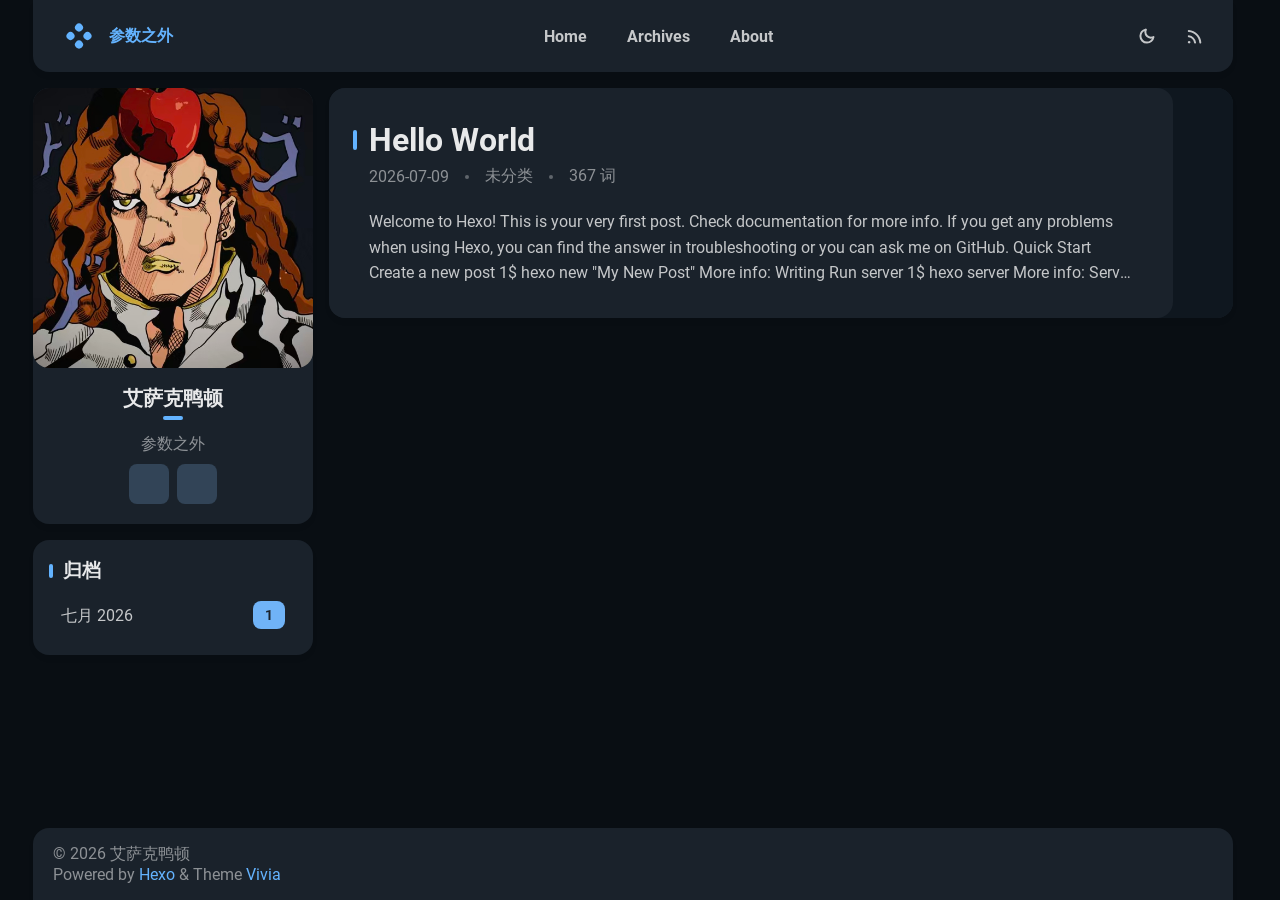
==== index.html @ 50262edd "Site updated: 2026-07-09 12:23:21" ====
<!DOCTYPE html>


<html theme="dark" showBanner="true" hasBanner="false" > 
<link href="https://cdn.staticfile.org/font-awesome/6.4.2/css/fontawesome.min.css" rel="stylesheet">
<link href="https://cdn.staticfile.org/font-awesome/6.4.2/css/brands.min.css" rel="stylesheet">
<link href="https://cdn.staticfile.org/font-awesome/6.4.2/css/solid.min.css" rel="stylesheet">
<script src="/js/color.global.min.js" ></script>
<script src="/js/load-settings.js" ></script>

<head>
  <meta charset="utf-8">
  
  
  

  
  <title>参数之外</title>
  <meta name="viewport" content="width=device-width, initial-scale=1, shrink-to-fit=no">

  <link rel="preload" href="/css/fonts/Roboto-Regular.ttf" as="font" type="font/ttf" crossorigin="anonymous">
  <link rel="preload" href="/css/fonts/Roboto-Bold.ttf" as="font" type="font/ttf" crossorigin="anonymous">

  <meta property="og:type" content="website">
<meta property="og:title" content="参数之外">
<meta property="og:url" content="https://bydparams.cn/index.html">
<meta property="og:site_name" content="参数之外">
<meta property="og:locale" content="zh_CN">
<meta property="article:author" content="艾萨克鸭顿">
<meta name="twitter:card" content="summary">
  
    <link rel="alternate" href="/atom.xml" title="参数之外" type="application/atom+xml">
  
  
    <link rel="shortcut icon" href="/favicon.png">
  
  
  
<link rel="stylesheet" href="/css/style.css">

<meta name="generator" content="Hexo 8.1.2"></head>

<body>
  
   
  <div id="main-grid" class="  ">
    <div id="nav" class=" is_home "  >
      <navbar id="navbar">
  <nav id="title-nav">
    <a href="/">
      <div id="vivia-logo">
        <div class="dot"></div>
        <div class="dot"></div>
        <div class="dot"></div>
        <div class="dot"></div>
      </div>
      <div>参数之外 </div>
    </a>
  </nav>
  <nav id="main-nav">
    
      <a class="main-nav-link" href="/">Home</a>
    
      <a class="main-nav-link" href="/archives">Archives</a>
    
      <a class="main-nav-link" href="/about">About</a>
    
  </nav>
  <nav id="sub-nav">
    <a id="theme-btn" class="nav-icon">
      <span class="light-mode-icon"><svg xmlns="http://www.w3.org/2000/svg" height="20" viewBox="0 -960 960 960" width="20"><path d="M438.5-829.913v-48q0-17.452 11.963-29.476 11.964-12.024 29.326-12.024 17.363 0 29.537 12.024t12.174 29.476v48q0 17.452-11.963 29.476-11.964 12.024-29.326 12.024-17.363 0-29.537-12.024T438.5-829.913Zm0 747.826v-48q0-17.452 11.963-29.476 11.964-12.024 29.326-12.024 17.363 0 29.537 12.024t12.174 29.476v48q0 17.452-11.963 29.476-11.964 12.024-29.326 12.024-17.363 0-29.537-12.024T438.5-82.087ZM877.913-438.5h-48q-17.452 0-29.476-11.963-12.024-11.964-12.024-29.326 0-17.363 12.024-29.537t29.476-12.174h48q17.452 0 29.476 11.963 12.024 11.964 12.024 29.326 0 17.363-12.024 29.537T877.913-438.5Zm-747.826 0h-48q-17.452 0-29.476-11.963-12.024-11.964-12.024-29.326 0-17.363 12.024-29.537T82.087-521.5h48q17.452 0 29.476 11.963 12.024 11.964 12.024 29.326 0 17.363-12.024 29.537T130.087-438.5Zm660.174-290.87-34.239 32q-12.913 12.674-29.565 12.174-16.653-.5-29.327-13.174-12.674-12.673-12.554-28.826.12-16.152 12.794-28.826l33-35q12.913-12.674 30.454-12.674t30.163 12.847q12.709 12.846 12.328 30.826-.38 17.98-13.054 30.653ZM262.63-203.978l-32 34q-12.913 12.674-30.454 12.674t-30.163-12.847q-12.709-12.846-12.328-30.826.38-17.98 13.054-30.653l33.239-31q12.913-12.674 29.565-12.174 16.653.5 29.327 13.174 12.674 12.673 12.554 28.826-.12 16.152-12.794 28.826Zm466.74 33.239-32-33.239q-12.674-12.913-12.174-29.565.5-16.653 13.174-29.327 12.673-12.674 28.826-13.054 16.152-.38 28.826 12.294l35 33q12.674 12.913 12.674 30.454t-12.847 30.163q-12.846 12.709-30.826 12.328-17.98-.38-30.653-13.054ZM203.978-697.37l-34-33q-12.674-12.913-13.174-29.945-.5-17.033 12.174-29.707t31.326-13.293q18.653-.62 31.326 13.054l32 34.239q11.674 12.913 11.174 29.565-.5 16.653-13.174 29.327-12.673 12.674-28.826 12.554-16.152-.12-28.826-12.794ZM480-240q-100 0-170-70t-70-170q0-100 70-170t170-70q100 0 170 70t70 170q0 100-70 170t-170 70Zm-.247-82q65.703 0 111.475-46.272Q637-414.544 637-480.247t-45.525-111.228Q545.95-637 480.247-637t-111.475 45.525Q323-545.95 323-480.247t45.525 111.975Q414.05-322 479.753-322ZM481-481Z"/></svg></span>
      <span class="dark-mode-icon"><svg xmlns="http://www.w3.org/2000/svg" height="20" viewBox="0 -960 960 960" width="20"><path d="M480.239-116.413q-152.63 0-258.228-105.478Q116.413-327.37 116.413-480q0-130.935 77.739-227.435t206.304-125.043q43.022-9.631 63.87 10.869t3.478 62.805q-8.891 22.043-14.315 44.463-5.424 22.42-5.424 46.689 0 91.694 64.326 155.879 64.325 64.186 156.218 64.186 24.369 0 46.978-4.946 22.609-4.945 44.413-14.076 42.826-17.369 62.967 1.142 20.142 18.511 10.511 61.054Q807.174-280 712.63-198.206q-94.543 81.793-232.391 81.793Zm0-95q79.783 0 143.337-40.217 63.554-40.218 95.793-108.283-15.608 4.044-31.097 5.326-15.49 1.283-31.859.805-123.706-4.066-210.777-90.539-87.071-86.473-91.614-212.092-.24-16.369.923-31.978 1.164-15.609 5.446-30.978-67.826 32.478-108.282 96.152Q211.652-559.543 211.652-480q0 111.929 78.329 190.258 78.329 78.329 190.258 78.329ZM466.13-465.891Z"/></svg></span>
    </a>
    
      <a id="nav-rss-link" class="nav-icon mobile-hide" href="/atom.xml" title="RSS 订阅">
        <svg xmlns="http://www.w3.org/2000/svg" height="20" viewBox="0 -960 960 960" width="20"><path d="M198-120q-25.846 0-44.23-18.384-18.384-18.385-18.384-44.23 0-25.846 18.384-44.23 18.384-18.385 44.23-18.385 25.846 0 44.23 18.385 18.384 18.384 18.384 44.23 0 25.845-18.384 44.23Q223.846-120 198-120Zm538.385 0q-18.846 0-32.923-13.769-14.076-13.769-15.922-33.23-8.692-100.616-51.077-188.654-42.385-88.039-109.885-155.539-67.5-67.501-155.539-109.885Q283-663.462 182.385-672.154q-19.461-1.846-33.23-16.23-13.769-14.385-13.769-33.846t14.076-32.922q14.077-13.461 32.923-12.23 120.076 8.692 226.038 58.768 105.961 50.077 185.73 129.846 79.769 79.769 129.846 185.731 50.077 105.961 58.769 226.038 1.231 18.846-12.538 32.922Q756.461-120 736.385-120Zm-252 0q-18.231 0-32.423-13.461t-18.653-33.538Q418.155-264.23 348.886-333.5q-69.27-69.27-166.501-84.423-20.077-4.462-33.538-18.961-13.461-14.5-13.461-33.346 0-19.076 13.884-33.23 13.884-14.153 33.115-10.922 136.769 15.384 234.384 112.999 97.615 97.615 112.999 234.384 3.231 19.23-10.538 33.115Q505.461-120 484.385-120Z"/></svg>
      </a>
    
    <div id="nav-menu-btn" class="nav-icon">
      <svg xmlns="http://www.w3.org/2000/svg" height="20" viewBox="0 -960 960 960" width="20"><path d="M177.37-252.282q-17.453 0-29.477-11.964-12.024-11.963-12.024-29.326t12.024-29.537q12.024-12.174 29.477-12.174h605.26q17.453 0 29.477 11.964 12.024 11.963 12.024 29.326t-12.024 29.537q-12.024 12.174-29.477 12.174H177.37Zm0-186.218q-17.453 0-29.477-11.963-12.024-11.964-12.024-29.326 0-17.363 12.024-29.537T177.37-521.5h605.26q17.453 0 29.477 11.963 12.024 11.964 12.024 29.326 0 17.363-12.024 29.537T782.63-438.5H177.37Zm0-186.217q-17.453 0-29.477-11.964-12.024-11.963-12.024-29.326t12.024-29.537q12.024-12.174 29.477-12.174h605.26q17.453 0 29.477 11.964 12.024 11.963 12.024 29.326t-12.024 29.537q-12.024 12.174-29.477 12.174H177.37Z"/></svg>
    </div>
  </nav>
</navbar>
<div id="nav-dropdown" class="hidden">
  <div id="dropdown-link-list">
    
      <a class="nav-dropdown-link" href="/">Home</a>
    
      <a class="nav-dropdown-link" href="/archives">Archives</a>
    
      <a class="nav-dropdown-link" href="/about">About</a>
    
    
      <a class="nav-dropdown-link" href="/atom.xml" title="RSS 订阅">RSS</a>
     
    </div>
</div>
<script>
  let dropdownBtn = document.getElementById("nav-menu-btn");
  let dropdownEle = document.getElementById("nav-dropdown");
  dropdownBtn.onclick = function() {
    dropdownEle.classList.toggle("hidden");
  }
</script>
    </div>
    <div id="sidebar-wrapper">
      <sidebar id="sidebar">
  
    <div class="widget-wrap">
  <div class="info-card">
    <div class="avatar">
      
        <image src=/favicon.png></image>
      
      <div class="img-dim"></div>
    </div>
    <div class="info">
      <div class="username">艾萨克鸭顿 </div>
      <div class="dot"></div>
      <div class="subtitle">参数之外 </div>
      <div class="link-list">
        
          <a class="link-btn" rel="me noopener" target="_blank" href="https://github.com/shenkunlovecoding" title="GitHub"><i class="fa-brands fa-github"></i></a>
        
          <a class="link-btn" rel="me noopener" target="_blank" href="https://space.bilibili.com/624444265" title="BiliBili"><i class="fa-brands fa-bilibili"></i></a>
         
      </div>  
    </div>
  </div>
</div>

  
  <div class="sticky">
    
      



    
      

    
      
  <div class="widget-wrap">
    <div class="widget">
      <h3 class="widget-title">归档</h3>
      
      
        <a class="archive-link" href="/archives/2026/07 ">
          七月 2026 
          <div class="archive-count">1 </div>
        </a>
      
    </div>
  </div>


    
  </div>
</sidebar>
    </div>
    <div id="content-body">
      
  



<article id="post-hello-world" class="h-entry article article-type-post" itemprop="blogPost" itemscope itemtype="https://schema.org/BlogPosting">
   
  <div class="article-inner">
    <div class="article-main">
      <header class="article-header">
        
<div class="main-title-bar">
  <div class="main-title-dot"></div>
  
    
      <h1 itemprop="name">
        <a class="p-name article-title" href="/2026/07/09/hello-world/">Hello World</a>
      </h1>
    
  
</div>

        <div class='meta-info-bar'>
          <div class="meta-info">
  <time class="dt-published" datetime="2026-07-09T03:23:43.039Z" itemprop="datePublished">2026-07-09</time>
</div>
          <div class="need-seperator meta-info">
            <div class="meta-cate-flex">
  
    未分类 
   
</div>
  
          </div>
          <div class="wordcount need-seperator meta-info">
            367 词 
          </div>
        </div>
        
      </header>
      <div class="e-content article-entry" itemprop="articleBody">
        
          <div class="truncate-text">
            
              Welcome to Hexo! This is your very first post. Check documentation for more info. If you get any problems when using Hexo, you can find the answer in troubleshooting or you can ask me on GitHub.
Quick Start
Create a new post
1$ hexo new &quot;My New Post&quot;
More info: Writing
Run server
1$ hexo server
More info: Server
Generate static files
1$ hexo generate
More info: Generating
Deploy to remote sites
1$ hexo deploy
More info: Deployment

            
          </div>
        
      </div>

         
    </div>

    

    
    <a class="right-panel  non-pic  "
      
      href="/2026/07/09/hello-world/" 
    >
       
      <i class="fa-solid fa-angle-right non-pic"></i>
       
    </a>
     
  </div>
  
</article>










    </div>
    <div id="footer-wrapper">
      <footer id="footer">
  
  <div id="footer-info" class="inner">
    
    &copy; 2026 艾萨克鸭顿<br>
    Powered by <a href="https://hexo.io/" target="_blank">Hexo</a> & Theme <a target="_blank" rel="noopener" href="https://github.com/saicaca/hexo-theme-vivia">Vivia</a>
  </div>
</footer>

    </div>
    <div class="back-to-top-wrapper">
    <button id="back-to-top-btn" class="back-to-top-btn hide" onclick="topFunction()">
        <i class="fa-solid fa-angle-up"></i>
    </button>
</div>

<script>
    function topFunction() {
        window.scroll({ top: 0, behavior: 'smooth' });
    }
    let btn = document.getElementById('back-to-top-btn');
    function scrollFunction() {
        if (document.body.scrollTop > 600 || document.documentElement.scrollTop > 600) {
            btn.classList.remove('hide')
        } else {
            btn.classList.add('hide')
        }
    }
    window.onscroll = function() {
        scrollFunction();
    }
</script>

  </div>
  <script src="/js/light-dark-switch.js"></script>
</body>
</html>
---- css/style.css ----
:root {
  --neut-L90: rgba(255,255,255,0.9);
  --neut-L75: rgba(255,255,255,0.75);
  --neut-L50: rgba(255,255,255,0.5);
  --neut-L30: rgba(255,255,255,0.3);
  --neut-L10: rgba(255,255,255,0.1);
  --banner-dim: rgba(0,0,0,0.2);
  --primary-hue: 250;
  --main-title: rgba(255,255,255,0.9);
  --btn-content: var(--neut-L75);
  --btn-content-hover: var(--btn-content);
  --card-btn-bg: var(--card-background);
  --card-btn-icon: var(--primary);
  --btn-text-neutral-text: var(--neut-L75);
  --btn-text-content: var(--primary);
  --btn-text-light-text: var(--primary);
  --title-hover: var(--primary);
  --light-dot: var(--primary);
  --article-meta: rgba(255,255,255,0.5);
  --article-text: rgba(255,255,255,0.75);
  --info-name: rgba(255,255,255,0.9);
  --info-sub: rgba(255,255,255,0.5);
  --article-block: var(--page-background);
  --link: var(--primary);
  --color-picker-border: var(--primary);
  --color-picker-thumb: var(--primary);
  --pagenav-curr-bg: var(--primary);
  --widget-title: var(--main-title);
  --archive-year: var(--neut-L75);
  --archive-date: var(--neut-L50);
  --archive-title: var(--neut-L75);
  --archive-tags: var(--neut-L30);
  --archive-dashline: var(--neut-L10);
  --primary-btn-bg: var(--primary);
  --img-overlay: rgba(0,0,0,0.1);
  --sidebar-width: 280px;
  --display-light-icon: 0;
  --display-dark-icon: 1;
}
@supports (color: oklch(0 0 0)) {
  :root {
    --primary: oklch(0.75 0.14 var(--primary-hue));
    --nav-dropdown-bg: oklch(0.2 0.02 var(--primary-hue));
    --page-background: oklch(0.16 0.014 var(--primary-hue));
    --card-background: oklch(0.25 0.02 var(--primary-hue));
    --btn-bg: oklch(0.38 0.04 var(--primary-hue));
    --btn-hover: oklch(0.45 0.045 var(--primary-hue));
    --btn-active: oklch(0.5 0.05 var(--primary-hue));
    --card-btn-hover: oklch(0.3 0.03 var(--primary-hue));
    --card-btn-active: oklch(0.35 0.035 var(--primary-hue));
    --btn-text-hover: oklch(0.2 0.02 var(--primary-hue));
    --btn-text-active: oklch(0.17 0.017 var(--primary-hue));
    --timeline-dim-dot: oklch(0.5 0.05 var(--primary-hue));
    --title-active: oklch(0.65 0.12 var(--primary-hue));
    --tag-dot: oklch(0.25 0.02 var(--primary-hue));
    --highlight-selection: oklch(0.35 0.035 var(--primary-hue));
    --article-code-bg: oklch(0.4 0.04 var(--primary-hue));
    --link-hover-bg: oklch(0.4 0.08 var(--primary-hue));
    --link-active-bg: oklch(0.35 0.07 var(--primary-hue));
    --blockquote-bg: oklch(0.2 0.02 var(--primary-hue));
    --color-picker-range: oklch(0.4 0.04 var(--primary-hue));
    --badge-bg: oklch(0.75 0.12 var(--primary-hue));
    --text-on-light: oklch(0.25 0.02 var(--primary-hue));
    --pagenav-curr-text: oklch(0.25 0.02 var(--primary-hue));
    --input-field: oklch(0.2 0.02 var(--primary-hue));
    --primary-btn-text: oklch(0.25 0.02 var(--primary-hue));
    --enter-btn-bg: oklch(0.2 0.02 var(--primary-hue));
    --enter-btn-hover: oklch(0.3 0.03 var(--primary-hue));
    --enter-btn-active: oklch(0.35 0.035 var(--primary-hue));
    --selection-bg: oklch(0.4 0.08 var(--primary-hue));
    --code-block-selection-bg: oklch(0.4 0.08 var(--primary-hue));
  }
}
@supports not (color: oklch(0 0 0)) {
  :root {
    --primary: #63b3ff;
    --nav-dropdown-bg: #0f171f;
    --page-background: #090e13;
    --card-background: #1a222b;
    --btn-bg: #324457;
    --btn-hover: #42576e;
    --btn-active: #4d667f;
    --card-btn-hover: #222f3c;
    --card-btn-active: #2d3c4c;
    --btn-text-hover: #0f171f;
    --btn-text-active: #0a1017;
    --timeline-dim-dot: #4d667f;
    --title-active: #5194d5;
    --tag-dot: #1a222b;
    --highlight-selection: #2d3c4c;
    --article-code-bg: #374a5d;
    --link-hover-bg: #224a71;
    --link-active-bg: #1b3c5d;
    --blockquote-bg: #0f171f;
    --color-picker-range: #374a5d;
    --badge-bg: #70b3f7;
    --text-on-light: #1a222b;
    --pagenav-curr-text: #1a222b;
    --input-field: #0f171f;
    --primary-btn-text: #1a222b;
    --enter-btn-bg: #0f171f;
    --enter-btn-hover: #222f3c;
    --enter-btn-active: #2d3c4c;
    --selection-bg: #224a71;
    --code-block-selection-bg: #224a71;
  }
}
:root[theme='light'] {
  --card-background: #fff;
  --banner-dim: none;
  --neut-L90: rgba(0,0,0,0.9);
  --neut-L75: rgba(0,0,0,0.75);
  --neut-L50: rgba(0,0,0,0.5);
  --neut-L30: rgba(0,0,0,0.3);
  --neut-L10: rgba(0,0,0,0.1);
  --main-title: rgba(0,0,0,0.9);
  --article-meta: rgba(0,0,0,0.5);
  --article-text: rgba(0,0,0,0.75);
  --btn-text-neutral-text: rgba(0,0,0,0.75);
  --info-name: rgba(0,0,0,0.9);
  --info-sub: rgba(0,0,0,0.5);
  --tag-dot: var(--btn-content);
  --img-overlay: rgba(0,0,0,0);
  --pagenav-curr-text: rgba(255,255,255,0.9);
  --primary-btn-text: rgba(255,255,255,0.9);
  --display-light-icon: 1;
  --display-dark-icon: 0;
}
@supports (color: oklch(0 0 0)) {
  :root[theme='light'] {
    --primary: oklch(0.7 0.14 var(--primary-hue));
    --page-background: oklch(0.95 0.01 var(--primary-hue));
    --nav-dropdown-bg: oklch(0.98 0.005 var(--primary-hue));
    --btn-bg: oklch(0.95 0.025 var(--primary-hue));
    --btn-content: oklch(0.55 0.12 var(--primary-hue));
    --btn-hover: oklch(0.9 0.05 var(--primary-hue));
    --btn-active: oklch(0.85 0.08 var(--primary-hue));
    --btn-text-hover: oklch(0.95 0.025 var(--primary-hue));
    --btn-text-active: oklch(0.98 0.01 var(--primary-hue));
    --btn-text-content: oklch(0.7 0.14 var(--primary-hue));
    --card-btn-hover: oklch(0.98 0.005 var(--primary-hue));
    --card-btn-active: oklch(0.9 0.03 var(--primary-hue));
    --title-active: oklch(0.6 0.12 var(--primary-hue));
    --link-hover-bg: oklch(0.95 0.025 var(--primary-hue));
    --link-active-bg: oklch(0.9 0.05 var(--primary-hue));
    --article-code-bg: oklch(0.95 0.02 var(--primary-hue));
    --blockquote-bg: oklch(0.98 0.005 var(--primary-hue));
    --badge-bg: oklch(0.95 0.02 var(--primary-hue));
    --text-on-light: oklch(0.55 0.12 var(--primary-hue));
    --color-picker-range: oklch(0.95 0.02 var(--primary-hue));
    --input-field: oklch(0.98 0.005 var(--primary-hue));
    --enter-btn-bg: oklch(0.98 0.005 var(--primary-hue));
    --enter-btn-hover: oklch(0.96 0.015 var(--primary-hue));
    --enter-btn-active: oklch(0.9 0.03 var(--primary-hue));
    --selection-bg: oklch(0.9 0.05 var(--primary-hue));
  }
}
@supports not (color: oklch(0 0 0)) {
  :root[theme='light'] {
    --primary: #53a3f2;
    --page-background: #eaeff5;
    --nav-dropdown-bg: #f6f9fc;
    --btn-bg: #e2f0ff;
    --btn-content: #3275b4;
    --btn-hover: #c6e1ff;
    --btn-active: #a6d2ff;
    --btn-text-hover: #e2f0ff;
    --btn-text-active: #f4f9ff;
    --btn-text-content: #53a3f2;
    --card-btn-hover: #f6f9fc;
    --card-btn-active: #d0e0f2;
    --title-active: #4284c5;
    --link-hover-bg: #e2f0ff;
    --link-active-bg: #c6e1ff;
    --article-code-bg: #e5f0fc;
    --blockquote-bg: #f6f9fc;
    --badge-bg: #e5f0fc;
    --text-on-light: #3275b4;
    --color-picker-range: #e5f0fc;
    --input-field: #f6f9fc;
    --enter-btn-bg: #f6f9fc;
    --enter-btn-hover: #ebf3fc;
    --enter-btn-active: #d0e0f2;
    --selection-bg: #c6e1ff;
  }
}
body {
  width: 100%;
}
body:before,
body:after {
  content: "";
  display: table;
}
body:after {
  clear: both;
}
html,
body,
div,
span,
applet,
object,
iframe,
h1,
h2,
h3,
h4,
h5,
h6,
p,
blockquote,
pre,
a,
abbr,
acronym,
address,
big,
cite,
code,
del,
dfn,
em,
img,
ins,
kbd,
q,
s,
samp,
small,
strike,
strong,
sub,
sup,
tt,
var,
dl,
dt,
dd,
ol,
ul,
li,
fieldset,
form,
label,
legend,
table,
caption,
tbody,
tfoot,
thead,
tr,
th,
td {
  margin: 0;
  padding: 0;
  border: 0;
  outline: 0;
  font-weight: inherit;
  font-style: inherit;
  font-family: inherit;
  font-size: 100%;
  vertical-align: baseline;
}
body {
  line-height: 1;
  color: #000;
  background: #fff;
}
ol,
ul {
  list-style: none;
}
table {
  border-collapse: separate;
  border-spacing: 0;
  vertical-align: middle;
}
caption,
th,
td {
  text-align: left;
  font-weight: normal;
  vertical-align: middle;
}
a img {
  border: none;
}
a {
  text-decoration: none;
}
@font-face {
  font-family: Roboto;
  font-style: normal;
  font-weight: 400;
  src: url("fonts/Roboto-Regular.ttf") format("truetype");
}
@font-face {
  font-family: Roboto;
  font-style: normal;
  font-weight: 700;
  src: url("fonts/Roboto-Bold.ttf") format("truetype");
}
body,
#container {
  overflow-x: hidden;
  height: 100%;
}
body {
  font: 16px "Roboto", -apple-system, BlinkMacSystemFont, "Segoe UI", "Oxygen", "Ubuntu", "Cantarell", "Fira Sans", "Droid Sans", "Helvetica Neue", sans-serif;
  -webkit-text-size-adjust: 100%;
  background: var(--page-background);
  background-size: 240px;
  background-blend-mode: overlay;
  -webkit-transition: background 0.15s ease-out, color 0.15s ease-out;
  -moz-transition: background 0.15s ease-out, color 0.15s ease-out;
  -ms-transition: background 0.15s ease-out, color 0.15s ease-out;
  transition: background 0.15s ease-out, color 0.15s ease-out;
}

#main-grid {
  grid-template-columns: min(30%, var(--sidebar-width)) auto;
  grid-template-rows: auto auto auto;
}
#main-grid.right-sidebar {
  grid-template-columns: auto min(30%, var(--sidebar-width));
}
#main-grid {
  display: grid;
  max-width: 1200px;
  min-height: 100vh;
  grid-template-rows: auto 1fr auto;
  margin: auto;
  position: relative;
  grid-gap: 16px;
}
#main-grid #nav {
  grid-column-start: 1;
  grid-column-end: 3;
  -webkit-transition: height 0.15s ease-out;
  -moz-transition: height 0.15s ease-out;
  -ms-transition: height 0.15s ease-out;
  transition: height 0.15s ease-out;
}
#main-grid #sidebar-wrapper {
  grid-row: 2;
  grid-column: 1;
}
#main-grid #content-body {
  grid-column: 2;
  grid-row: 2;
  overflow: auto;
}
#main-grid #footer-wrapper {
  grid-row: 3;
  grid-column-start: 1;
  grid-column-end: 3;
}
#main-grid.right-sidebar #sidebar-wrapper {
  grid-column: 2;
}
#main-grid.right-sidebar #content-body {
  grid-column: 1;
}
@media screen and (max-width: 767px) {
  #main-grid {
    grid-template-columns: auto auto;
  }
  #main-grid #sidebar-wrapper {
    grid-row: 3;
    grid-column-start: 1;
    grid-column-end: 3;
    margin-top: 48px;
  }
  #main-grid #content-body {
    grid-column-start: 1;
    grid-column-end: 3;
  }
  #main-grid #footer-wrapper {
    grid-row: 4;
  }
}
@media screen and (min-width: 768px) and (max-width: 1023px) {
  #main-grid {
    grid-template-columns: auto auto;
  }
  #main-grid #sidebar-wrapper {
    grid-row: 3;
    grid-column-start: 1;
    grid-column-end: 3;
    margin-top: 48px;
  }
  #main-grid #content-body {
    grid-column-start: 1;
    grid-column-end: 3;
  }
  #main-grid #footer-wrapper {
    grid-row: 4;
  }
}
#main {
  position: relative;
}
.clear {
  clear: both;
}
#container {
  position: relative;
}
#nav,
#sidebar-wrapper,
#content-body,
#footer-wrapper,
#back-to-top-btn {
  filter: drop-shadow(0px 4px 4px rgba(0,0,0,0.01));
}
.img-dim {
  width: 100%;
  height: 100%;
  background: var(--img-overlay);
  position: absolute;
  -webkit-transition: background 0.15s ease-out;
  -moz-transition: background 0.15s ease-out;
  -ms-transition: background 0.15s ease-out;
  transition: background 0.15s ease-out;
}
::selection {
  background-color: var(--selection-bg);
}
.article-date,
.article-category-link,
.archive-year {
  text-decoration: none;
  text-transform: uppercase;
  letter-spacing: 2px;
  color: #999;
  margin-bottom: 1em;
  margin-left: 5px;
  line-height: 1em;
  text-shadow: 0 1px #fff;
  font-weight: bold;
}
.archive-article-inner {
  background: #fff;
  -webkit-box-shadow: 1px 2px 3px #ddd;
  box-shadow: 1px 2px 3px #ddd;
  border: 1px solid #ddd;
  border-radius: 3px;
}
navbar,
.article-inner,
#article-nav .article-nav-btn,
.comment-card,
#page-nav #num-bar,
#page-nav .page-nav-btn,
.archive-main-card,
.back-to-top-btn,
.widget,
.info-card {
  background: var(--card-background);
  border-radius: 16px;
  -webkit-transition: background 0.15s ease-out;
  -moz-transition: background 0.15s ease-out;
  -ms-transition: background 0.15s ease-out;
  transition: background 0.15s ease-out;
}
.article-tag-list-link,
.widget-tag-list-link,
.info-card .link-list .link-btn {
  background: var(--btn-bg);
  border-radius: 8px;
  color: var(--btn-content);
  -webkit-transition: background 0.15s ease-out, color 0.15s ease-out;
  -moz-transition: background 0.15s ease-out, color 0.15s ease-out;
  -ms-transition: background 0.15s ease-out, color 0.15s ease-out;
  transition: background 0.15s ease-out, color 0.15s ease-out;
  cursor: pointer;
  border: none;
  display: -webkit-box;
  display: -moz-box;
  display: -webkit-flex;
  display: -ms-flexbox;
  display: box;
  display: flex;
  -webkit-box-pack: center;
  -moz-box-pack: center;
  -ms-flex-pack: center;
  -webkit-justify-content: center;
  justify-content: center;
  -webkit-box-align: center;
  -moz-box-align: center;
  -ms-flex-align: center;
  -webkit-align-items: center;
  align-items: center;
}
.article-tag-list-link:hover,
.widget-tag-list-link:hover,
.info-card .link-list .link-btn:hover {
  color: var(--btn-content-hover);
  background: var(--btn-hover);
}
.article-tag-list-link:active,
.widget-tag-list-link:active,
.info-card .link-list .link-btn:active {
  background: var(--btn-active);
}
#article-nav .article-nav-btn,
.back-to-top-btn {
  display: -webkit-box;
  display: -moz-box;
  display: -webkit-flex;
  display: -ms-flexbox;
  display: box;
  display: flex;
  -webkit-box-pack: center;
  -moz-box-pack: center;
  -ms-flex-pack: center;
  -webkit-justify-content: center;
  justify-content: center;
  -webkit-box-align: center;
  -moz-box-align: center;
  -ms-flex-align: center;
  -webkit-align-items: center;
  align-items: center;
}
#article-nav .article-nav-btn:hover,
.back-to-top-btn:hover {
  background: var(--card-btn-hover);
}
#article-nav .article-nav-btn:active,
.back-to-top-btn:active {
  background: var(--card-btn-active);
}
.article-tag-list-link,
.widget-tag-list-link {
  padding: 7px 12px 7px;
  font-size: 14px;
}
.article-title,
.comment-card .main-title,
.archive-main-card .archive-title {
  text-decoration: none;
  font-size: 32px;
  font-weight: bold;
  color: var(--main-title);
  line-height: 40px;
  -webkit-transition: color 0.15s ease-out;
  -moz-transition: color 0.15s ease-out;
  -ms-transition: color 0.15s ease-out;
  transition: color 0.15s ease-out;
  position: relative;
}
@media screen and (max-width: 767px) {
  .article-title,
  .comment-card .main-title,
  .archive-main-card .archive-title {
    font-size: 28px;
  }
}
.article-entry a,
#footer a {
  color: var(--link);
  border-radius: 6px;
  -webkit-transition: background 0.15s ease-out, color 0.15s ease-out, outline 0.15s ease-out;
  -moz-transition: background 0.15s ease-out, color 0.15s ease-out, outline 0.15s ease-out;
  -ms-transition: background 0.15s ease-out, color 0.15s ease-out, outline 0.15s ease-out;
  transition: background 0.15s ease-out, color 0.15s ease-out, outline 0.15s ease-out;
  padding: 3px;
  margin: -3px;
}
.article-entry a:hover,
#footer a:hover {
  background: var(--link-hover-bg);
}
.article-entry a:active,
#footer a:active {
  background: var(--link-active-bg);
}
.article-entry h1,
.widget h1 {
  font-size: 2em;
}
.article-entry h2,
.widget h2 {
  font-size: 1.5em;
}
.article-entry h3,
.widget h3 {
  font-size: 1.3em;
}
.article-entry h4,
.widget h4 {
  font-size: 1.2em;
}
.article-entry h5,
.widget h5 {
  font-size: 1em;
}
.article-entry h6,
.widget h6 {
  font-size: 1em;
  color: #999;
}
.article-entry hr,
.widget hr {
  border: 1px dashed #ddd;
}
.article-entry strong,
.widget strong {
  font-weight: bold;
}
.article-entry em,
.widget em,
.article-entry cite,
.widget cite {
  font-style: italic;
}
.article-entry sup,
.widget sup,
.article-entry sub,
.widget sub {
  font-size: 0.75em;
  line-height: 0;
  position: relative;
  vertical-align: baseline;
}
.article-entry sup,
.widget sup {
  top: -0.5em;
}
.article-entry sub,
.widget sub {
  bottom: -0.2em;
}
.article-entry small,
.widget small {
  font-size: 0.85em;
}
.article-entry acronym,
.widget acronym,
.article-entry abbr,
.widget abbr {
  border-bottom: 1px dotted;
}
.article-entry ul,
.widget ul,
.article-entry ol,
.widget ol,
.article-entry dl,
.widget dl {
  margin: 0 20px;
  line-height: 1.6em;
}
.article-entry ul ul,
.widget ul ul,
.article-entry ol ul,
.widget ol ul,
.article-entry ul ol,
.widget ul ol,
.article-entry ol ol,
.widget ol ol {
  margin-top: 0;
  margin-bottom: 0;
}
.article-entry ul,
.widget ul {
  list-style: disc;
}
.article-entry ol,
.widget ol {
  list-style: decimal;
}
.article-entry dt,
.widget dt {
  font-weight: bold;
}
:root {
  scrollbar-gutter: stable;
}
:root #nav {
  height: 72px;
}
@media screen and (max-width: 767px) {
  :root #nav {
    height: auto;
    min-height: 72px;
  }
}
@media screen and (min-width: 768px) and (max-width: 1023px) {
  :root #nav {
    height: auto;
    min-height: 72px;
  }
}
:root #banner {
  opacity: 0;
}
:root[showBanner="true"][hasBanner="true"] #nav {
  height: calc(40vh - 72px);
  filter: drop-shadow(0px 4px 4px rgba(0,0,0,0.04));
}
:root[showBanner="true"][hasBanner="true"] #nav.is_home {
  height: calc(60vh - 72px);
}
:root[showBanner="true"][hasBanner="true"] #banner {
  opacity: 1;
  top: 0;
}
@media screen and (min-width: 1024px) {
  :root[showBanner="true"][hasBanner="desktop"] #nav {
    height: calc(40vh - 72px);
    filter: drop-shadow(0px 4px 4px rgba(0,0,0,0.04));
  }
  :root[showBanner="true"][hasBanner="desktop"] #nav.is_home {
    height: calc(60vh - 72px);
  }
  :root[showBanner="true"][hasBanner="desktop"] #banner {
    opacity: 1;
    top: 0;
  }
}
#banner {
  height: 40vh;
  width: 100%;
  position: absolute;
  overflow: hidden;
  -webkit-transition: opacity 0.15s ease-out, top 0.15s ease-out;
  -moz-transition: opacity 0.15s ease-out, top 0.15s ease-out;
  -ms-transition: opacity 0.15s ease-out, top 0.15s ease-out;
  transition: opacity 0.15s ease-out, top 0.15s ease-out;
  top: -40px;
}
#banner.hide {
  opacity: 0;
}
#banner.is_home {
  height: 60vh;
}
#banner img {
  height: 100%;
  width: 100%;
  object-fit: cover;
  object-position: center;
}
#banner #banner-dim {
  height: 100%;
  width: 100%;
  position: absolute;
  top: 0;
  background: var(--banner-dim);
  -webkit-transition: background 0.15s ease-out;
  -moz-transition: background 0.15s ease-out;
  -ms-transition: background 0.15s ease-out;
  transition: background 0.15s ease-out;
}
navbar {
  height: 72px;
  display: -webkit-box;
  display: -moz-box;
  display: -webkit-flex;
  display: -ms-flexbox;
  display: box;
  display: flex;
  -webkit-box-pack: justify;
  -moz-box-pack: justify;
  -ms-flex-pack: justify;
  -webkit-justify-content: space-between;
  justify-content: space-between;
  -webkit-box-align: center;
  -moz-box-align: center;
  -ms-flex-align: center;
  -webkit-align-items: center;
  align-items: center;
  position: sticky;
  margin: 0 auto;
  border-radius: 0 0 16px 16px;
  top: 0;
}
#title-nav {
  margin-left: 16px;
}
#title-nav a {
  color: var(--btn-text-content);
  height: 52px;
  border-radius: 8px;
  -webkit-box-align: center;
  -moz-box-align: center;
  -ms-flex-align: center;
  -webkit-align-items: center;
  align-items: center;
  padding: 0 20px;
  display: -webkit-box;
  display: -moz-box;
  display: -webkit-flex;
  display: -ms-flexbox;
  display: box;
  display: flex;
  font-size: 16px;
  font-weight: bold;
  -webkit-transition: background 0.15s ease-out;
  -moz-transition: background 0.15s ease-out;
  -ms-transition: background 0.15s ease-out;
  transition: background 0.15s ease-out;
}
#title-nav a:hover {
  background: var(--btn-text-hover);
}
#title-nav a:active {
  background: var(--btn-text-active);
}
#title-nav a #vivia-logo {
  display: -webkit-box;
  display: -moz-box;
  display: -webkit-flex;
  display: -ms-flexbox;
  display: box;
  display: flex;
  -webkit-box-lines: multiple;
  -moz-box-lines: multiple;
  -webkit-flex-wrap: wrap;
  -ms-flex-wrap: wrap;
  flex-wrap: wrap;
  gap: 4px;
  width: 20px;
  height: 20px;
  -webkit-transform: rotate(45deg);
  -moz-transform: rotate(45deg);
  -ms-transform: rotate(45deg);
  transform: rotate(45deg);
  margin-right: 20px;
}
#title-nav a #vivia-logo .dot {
  height: 8px;
  width: 8px;
  border-radius: 50%;
  background: var(--btn-text-content);
}
#main-nav {
  float: left;
  display: -webkit-box;
  display: -moz-box;
  display: -webkit-flex;
  display: -ms-flexbox;
  display: box;
  display: flex;
  gap: 8px;
}
@media screen and (max-width: 767px) {
  #main-nav {
    display: none;
  }
}
@media screen and (min-width: 768px) and (max-width: 1023px) {
  #main-nav {
    display: none;
  }
}
.nav-icon,
.main-nav-link {
  float: left;
  color: var(--btn-text-neutral-text);
  fill: var(--btn-text-neutral-text);
  text-decoration: none;
  display: block;
  border-radius: 8px;
  -webkit-transition: background 0.15s ease-out, color 0.15s ease-out;
  -moz-transition: background 0.15s ease-out, color 0.15s ease-out;
  -ms-transition: background 0.15s ease-out, color 0.15s ease-out;
  transition: background 0.15s ease-out, color 0.15s ease-out;
}
.nav-icon:hover,
.main-nav-link:hover {
  background: var(--btn-text-hover);
  color: var(--btn-text-light-text);
  fill: var(--btn-text-light-text);
}
.nav-icon:active,
.main-nav-link:active {
  background: var(--btn-text-active);
}
.nav-icon {
  font-family: FontAwesome;
  text-align: center;
  font-size: 16px;
  width: 44px;
  height: 44px;
  display: -webkit-box;
  display: -moz-box;
  display: -webkit-flex;
  display: -ms-flexbox;
  display: box;
  display: flex;
  position: relative;
  cursor: pointer;
  -webkit-box-pack: center;
  -moz-box-pack: center;
  -ms-flex-pack: center;
  -webkit-justify-content: center;
  justify-content: center;
  -webkit-box-align: center;
  -moz-box-align: center;
  -ms-flex-align: center;
  -webkit-align-items: center;
  align-items: center;
}
@media screen and (max-width: 767px) {
  .nav-icon.mobile-hide {
    display: none;
  }
}
@media screen and (min-width: 768px) and (max-width: 1023px) {
  .nav-icon.mobile-hide {
    display: none;
  }
}
.nav-icon .rss {
  font-weight: 300;
}
.nav-icon .light-mode-icon {
  position: absolute;
  height: 20px;
  opacity: var(--display-light-icon);
  -webkit-transition: opacity 0.15s ease-out;
  -moz-transition: opacity 0.15s ease-out;
  -ms-transition: opacity 0.15s ease-out;
  transition: opacity 0.15s ease-out;
}
.nav-icon .dark-mode-icon {
  position: absolute;
  height: 20px;
  opacity: var(--display-dark-icon);
  -webkit-transition: opacity 0.15s ease-out;
  -moz-transition: opacity 0.15s ease-out;
  -ms-transition: opacity 0.15s ease-out;
  transition: opacity 0.15s ease-out;
}
@media screen and (min-width: 1024px) {
  #nav-menu-btn {
    display: none;
  }
}
#nav-dropdown {
  margin-top: -16px;
  background: var(--nav-dropdown-bg);
  -webkit-transition: background 0.15s ease-out, height 0.15s ease-out;
  -moz-transition: background 0.15s ease-out, height 0.15s ease-out;
  -ms-transition: background 0.15s ease-out, height 0.15s ease-out;
  transition: background 0.15s ease-out, height 0.15s ease-out;
  border-radius: 0 0 16px 16px;
  overflow: hidden;
  height: fit-content;
}
@media screen and (min-width: 1024px) {
  #nav-dropdown {
    display: none;
  }
}
#nav-dropdown.hidden {
  height: 0;
}
#nav-dropdown #dropdown-link-list {
  padding-top: 24px;
  padding-bottom: 8px;
}
#nav-dropdown #dropdown-link-list .nav-dropdown-link {
  display: -webkit-box;
  display: -moz-box;
  display: -webkit-flex;
  display: -ms-flexbox;
  display: box;
  display: flex;
  -webkit-box-align: center;
  -moz-box-align: center;
  -ms-flex-align: center;
  -webkit-align-items: center;
  align-items: center;
  padding-left: 32px;
  height: 40px;
  width: 100%;
  display: -webkit-box;
  display: -moz-box;
  display: -webkit-flex;
  display: -ms-flexbox;
  display: box;
  display: flex;
  color: var(--neut-L75);
  font-weight: bold;
  -webkit-transition: color 0.15s ease-out;
  -moz-transition: color 0.15s ease-out;
  -ms-transition: color 0.15s ease-out;
  transition: color 0.15s ease-out;
}
#nav-dropdown #dropdown-link-list .nav-dropdown-link:hover,
#nav-dropdown #dropdown-link-list .nav-dropdown-link:active {
  color: var(--primary);
}
.main-nav-link {
  font-weight: bold;
  height: 44px;
  padding: 0px 16px;
  display: -webkit-box;
  display: -moz-box;
  display: -webkit-flex;
  display: -ms-flexbox;
  display: box;
  display: flex;
  -webkit-box-align: center;
  -moz-box-align: center;
  -ms-flex-align: center;
  -webkit-align-items: center;
  align-items: center;
}
#main-nav-toggle {
  display: none;
}
#main-nav-toggle:before {
  content: "\f0c9";
}
@media screen and (max-width: 767px) {
  #main-nav-toggle {
    display: block;
  }
}
#sub-nav {
  margin-right: 16px;
  display: -webkit-box;
  display: -moz-box;
  display: -webkit-flex;
  display: -ms-flexbox;
  display: box;
  display: flex;
  gap: 4px;
}
.article {
  margin-bottom: 16px;
}
.article-inner {
  overflow: hidden;
  margin-bottom: 16px;
  display: -webkit-box;
  display: -moz-box;
  display: -webkit-flex;
  display: -ms-flexbox;
  display: box;
  display: flex;
  -webkit-box-align: stretch;
  -moz-box-align: stretch;
  -ms-flex-align: stretch;
  -webkit-align-items: stretch;
  align-items: stretch;
}
.article-main {
  border-radius: 16px;
  z-index: 50;
  position: relative;
  background: var(--card-background);
  -webkit-transition: background 0.15s ease-out;
  -moz-transition: background 0.15s ease-out;
  -ms-transition: background 0.15s ease-out;
  transition: background 0.15s ease-out;
  width: 100%;
  margin-right: -16px;
  padding-bottom: 16px;
}
.article.has-toc .article-main {
  margin-right: 0;
}
.article-toc {
  width: 220px;
  -webkit-box-flex: 1;
  -moz-box-flex: 1;
  box-flex: 1;
  -webkit-flex: 0 0 220px;
  -ms-flex: 0 0 220px;
  flex: 0 0 220px;
  padding: 32px 24px 24px 8px;
  background: var(--card-background);
  border-left: 1px solid var(--neut-L10);
  -webkit-transition: background 0.15s ease-out, border-color 0.15s ease-out;
  -moz-transition: background 0.15s ease-out, border-color 0.15s ease-out;
  -ms-transition: background 0.15s ease-out, border-color 0.15s ease-out;
  transition: background 0.15s ease-out, border-color 0.15s ease-out;
}
@media screen and (min-width: 768px) and (max-width: 1023px) {
  .article-toc {
    display: none;
  }
}
@media screen and (max-width: 767px) {
  .article-toc {
    display: none;
  }
}
.article-toc-title {
  color: var(--article-meta);
  font-size: 14px;
  font-weight: bold;
  margin-bottom: 12px;
}
.article-toc-list {
  position: sticky;
  top: 24px;
  max-height: calc(100vh - 48px);
  overflow: auto;
  display: -webkit-box;
  display: -moz-box;
  display: -webkit-flex;
  display: -ms-flexbox;
  display: box;
  display: flex;
  -webkit-box-orient: vertical;
  -moz-box-orient: vertical;
  -webkit-flex-direction: column;
  -ms-flex-direction: column;
  flex-direction: column;
  gap: 2px;
}
.article-toc-link {
  color: var(--article-meta);
  border-radius: 6px;
  display: block;
  font-size: 14px;
  line-height: 1.35;
  padding: 6px 8px;
  -webkit-transition: color 0.15s ease-out, background 0.15s ease-out;
  -moz-transition: color 0.15s ease-out, background 0.15s ease-out;
  -ms-transition: color 0.15s ease-out, background 0.15s ease-out;
  transition: color 0.15s ease-out, background 0.15s ease-out;
  word-break: break-word;
}
.article-toc-link:hover {
  color: var(--link);
  background: var(--btn-bg);
}
.article-toc-link.is-active {
  color: var(--link);
  background: var(--btn-bg);
}
.article-toc-link.level-3 {
  padding-left: 20px;
}
.article-toc-link.level-4 {
  padding-left: 32px;
}
.article-meta:before,
.article-meta:after {
  content: "";
  display: table;
}
.article-meta:after {
  clear: both;
}
.article-date {
  float: left;
}
.meta-info-bar {
  color: var(--article-meta);
  font-size: 16px;
  font-weight: medium;
  text-decoration: none;
  display: -webkit-box;
  display: -moz-box;
  display: -webkit-flex;
  display: -ms-flexbox;
  display: box;
  display: flex;
  -webkit-box-align: center;
  -moz-box-align: center;
  -ms-flex-align: center;
  -webkit-align-items: center;
  align-items: center;
}
.meta-info-bar * {
  white-space: nowrap;
}
.meta-info-bar .meta-info {
  -webkit-transition: color 0.15s ease-out, outline 0.15s ease-out, background 0.15s ease-out;
  -moz-transition: color 0.15s ease-out, outline 0.15s ease-out, background 0.15s ease-out;
  -ms-transition: color 0.15s ease-out, outline 0.15s ease-out, background 0.15s ease-out;
  transition: color 0.15s ease-out, outline 0.15s ease-out, background 0.15s ease-out;
}
.meta-info-bar a {
  color: var(--article-meta);
  border-radius: 6px;
  margin: -4px;
  padding: 4px;
}
.meta-info-bar a:hover {
  outline-color: var(--btn-bg);
  background: var(--btn-bg);
  color: var(--link);
}
.meta-info-bar .meta-cate-flex {
  display: -webkit-box;
  display: -moz-box;
  display: -webkit-flex;
  display: -ms-flexbox;
  display: box;
  display: flex;
  gap: 6px;
}
.meta-info-bar .meta-cate-flex * {
  -webkit-transition: background 0.15s ease-out, color 0.15s ease-out;
  -moz-transition: background 0.15s ease-out, color 0.15s ease-out;
  -ms-transition: background 0.15s ease-out, color 0.15s ease-out;
  transition: background 0.15s ease-out, color 0.15s ease-out;
}
.meta-info-bar .need-seperator {
  display: -webkit-box;
  display: -moz-box;
  display: -webkit-flex;
  display: -ms-flexbox;
  display: box;
  display: flex;
  -webkit-box-align: center;
  -moz-box-align: center;
  -ms-flex-align: center;
  -webkit-align-items: center;
  align-items: center;
}
.meta-info-bar .need-seperator:before {
  content: "";
  position: relative;
  -webkit-transition: background 0.15s ease-out;
  -moz-transition: background 0.15s ease-out;
  -ms-transition: background 0.15s ease-out;
  transition: background 0.15s ease-out;
  background: var(--neut-L30);
  height: 4px;
  width: 4px;
  border-radius: 50%;
  margin: 0 16px;
}
@media screen and (max-width: 767px) {
  .meta-info-bar .need-seperator:before {
    margin: 0 12px;
  }
}
.article-category-link {
  margin: 0 12px 1em;
}
.article-header {
  padding: 32px 40px 0;
}
@media screen and (max-width: 767px) {
  .article-header {
    padding: 32px 28px 0;
  }
}
.article-header h1 {
  margin-bottom: 0;
}
.article-header .meta-info-bar {
  margin-bottom: 6px;
}
.right-panel {
  display: -webkit-box;
  display: -moz-box;
  display: -webkit-flex;
  display: -ms-flexbox;
  display: box;
  display: flex;
  -webkit-box-pack: end;
  -moz-box-pack: end;
  -ms-flex-pack: end;
  -webkit-justify-content: flex-end;
  justify-content: flex-end;
  -webkit-box-align: center;
  -moz-box-align: center;
  -ms-flex-align: center;
  -webkit-align-items: center;
  align-items: center;
  background-size: cover;
  background-position: center center;
  background-repeat: no-repeat;
  -webkit-transition: all 0.15s ease-out;
  -moz-transition: all 0.15s ease-out;
  -ms-transition: all 0.15s ease-out;
  transition: all 0.15s ease-out;
}
@media screen and (max-width: 767px) {
  .right-panel {
    display: none;
  }
}
.right-panel.non-pic {
  min-width: 76px;
  background: var(--enter-btn-bg);
}
.right-panel.non-pic i {
  color: var(--primary);
  font-size: 24px;
  margin-right: 24px;
}
.right-panel.non-pic:hover {
  background: var(--enter-btn-hover);
}
.right-panel.non-pic:active {
  background: var(--enter-btn-active);
}
.right-panel.with-pic {
  -webkit-transition: 0.3s all ease-out;
  -moz-transition: 0.3s all ease-out;
  -ms-transition: 0.3s all ease-out;
  transition: 0.3s all ease-out;
  min-width: 35%;
}
.right-panel.with-pic .overlay {
  height: 100%;
  width: 100%;
  background: var(--img-overlay);
  -webkit-transition: background 0.15s ease-out;
  -moz-transition: background 0.15s ease-out;
  -ms-transition: background 0.15s ease-out;
  transition: background 0.15s ease-out;
  display: -webkit-box;
  display: -moz-box;
  display: -webkit-flex;
  display: -ms-flexbox;
  display: box;
  display: flex;
  -webkit-box-align: center;
  -moz-box-align: center;
  -ms-flex-align: center;
  -webkit-align-items: center;
  align-items: center;
  -webkit-box-pack: center;
  -moz-box-pack: center;
  -ms-flex-pack: center;
  -webkit-justify-content: center;
  justify-content: center;
}
.right-panel.with-pic .overlay i {
  opacity: 0;
  -webkit-transition: opacity 0.15s ease-out;
  -moz-transition: opacity 0.15s ease-out;
  -ms-transition: opacity 0.15s ease-out;
  transition: opacity 0.15s ease-out;
  margin-right: 0;
  color: #fff;
  font-size: 40px;
}
.right-panel.with-pic .non-pic {
  display: none;
}
.right-panel.with-pic .overlay:hover {
  background: rgba(0,0,0,0.5);
}
.right-panel.with-pic .overlay:hover i {
  display: block;
  opacity: 1;
}
.right-panel.with-pic .overlay:active {
  background: rgba(0,0,0,0.6);
}
.truncate-text {
  overflow: hidden;
  text-overflow: ellipsis;
  display: -webkit-box;
  -webkit-line-clamp: 3;
  line-clamp: 3;
  -webkit-box-orient: vertical;
  margin: 16px 0;
  line-height: 1.6em;
  word-break: break-word;
}
a.article-title:hover {
  color: var(--title-hover);
}
a.article-title:active {
  color: var(--title-active);
}
.article-title h1 {
  width: 100%;
}
.article-title h1 a {
  width: 100%;
}
.article-entry {
  color: var(--article-text);
  padding: 0 40px;
  -webkit-transition: color 0.15s ease-out;
  -moz-transition: color 0.15s ease-out;
  -ms-transition: color 0.15s ease-out;
  transition: color 0.15s ease-out;
}
.article-entry:before,
.article-entry:after {
  content: "";
  display: table;
}
.article-entry:after {
  clear: both;
}
@media screen and (max-width: 767px) {
  .article-entry {
    padding: 0 28px;
  }
}
.article-entry p,
.article-entry table {
  line-height: 1.6em;
  margin: 1.2em 0;
}
.article-entry h1,
.article-entry h2,
.article-entry h3,
.article-entry h4,
.article-entry h5,
.article-entry h6 {
  font-weight: bold;
}
.article-entry h1,
.article-entry h2,
.article-entry h3,
.article-entry h4,
.article-entry h5,
.article-entry h6 {
  line-height: 1.1em;
  margin: 1.1em 0;
  scroll-margin-top: 24px;
}
.article-entry ul,
.article-entry ol,
.article-entry dl {
  margin-top: 1.6em;
  margin-bottom: 1.6em;
}
.article-entry img,
.article-entry video {
  max-width: 100%;
  border-radius: 8px;
  height: auto;
  display: block;
  margin: auto;
}
.article-entry iframe {
  border-radius: 8px;
  border: none;
}
.article-entry table {
  width: 100%;
  border-collapse: collapse;
  border-spacing: 0;
}
.article-entry th {
  font-weight: bold;
  border-bottom: 3px solid #ddd;
  padding-bottom: 0.5em;
}
.article-entry td {
  border-bottom: 1px solid #ddd;
  padding: 10px 0;
}
.article-entry blockquote {
  background: var(--blockquote-bg);
  padding: 0 24px;
  border-radius: 8px;
  display: -webkit-box;
  display: -moz-box;
  display: -webkit-flex;
  display: -ms-flexbox;
  display: box;
  display: flex;
  -webkit-box-orient: vertical;
  -moz-box-orient: vertical;
  -webkit-flex-direction: column;
  -ms-flex-direction: column;
  flex-direction: column;
  -webkit-box-lines: single;
  -moz-box-lines: single;
  -webkit-flex-wrap: nowrap;
  -ms-flex-wrap: nowrap;
  flex-wrap: nowrap;
  margin: 1.2em 0;
  -webkit-transition: background 0.15s ease-out;
  -moz-transition: background 0.15s ease-out;
  -ms-transition: background 0.15s ease-out;
  transition: background 0.15s ease-out;
}
.article-entry footer {
  font-size: 16px;
  margin: 1.6em 0;
  font-family: "Roboto", -apple-system, BlinkMacSystemFont, "Segoe UI", "Oxygen", "Ubuntu", "Cantarell", "Fira Sans", "Droid Sans", "Helvetica Neue", sans-serif;
  text-align: right;
}
.article-entry footer cite:before {
  content: "—";
  padding: 0 0.5em;
}
.article-entry .pullquote {
  text-align: left;
  width: 45%;
  margin: 0;
}
.article-entry .pullquote.left {
  margin-right: 1em;
  float: left;
}
.article-entry .pullquote.right {
  margin-left: 1em;
  float: right;
}
.article-entry .caption {
  color: #999;
  display: block;
  font-size: 0.9em;
  margin-top: 0.5em;
  position: relative;
  text-align: center;
}
.article-entry .video-container {
  position: relative;
  padding-top: 56.25%;
  height: 0;
  overflow: hidden;
  margin: 1.6em 0;
}
.article-entry .video-container iframe,
.article-entry .video-container object,
.article-entry .video-container embed {
  position: absolute;
  top: 0;
  left: 0;
  width: 100%;
  height: 100%;
  margin-top: 0;
}
.article-more-link {
  display: -webkit-box;
  display: -moz-box;
  display: -webkit-flex;
  display: -ms-flexbox;
  display: box;
  display: flex;
  -webkit-box-align: center;
  -moz-box-align: center;
  -ms-flex-align: center;
  -webkit-align-items: center;
  align-items: center;
  -webkit-box-pack: end;
  -moz-box-pack: end;
  -ms-flex-pack: end;
  -webkit-justify-content: flex-end;
  justify-content: flex-end;
  gap: 8px;
  float: right;
  line-height: 40px;
  color: var(--btn-text-content);
  text-decoration: none;
  font-size: 16px;
  font-weight: medium;
  padding-left: 24px;
  padding-right: 40px;
  border-radius: 8px 0 0 8px;
  -webkit-transition: background 0.15s ease-out, padding-right 0.15s ease-out;
  -moz-transition: background 0.15s ease-out, padding-right 0.15s ease-out;
  -ms-transition: background 0.15s ease-out, padding-right 0.15s ease-out;
  transition: background 0.15s ease-out, padding-right 0.15s ease-out;
}
.article-more-link:hover {
  padding-right: 36px;
  background: var(--btn-text-hover);
  text-decoration: none;
}
.article-footer {
  font-size: 0.85em;
  line-height: 1.6em;
  margin: 0 0 0 24px;
}
.article-footer:before,
.article-footer:after {
  content: "";
  display: table;
}
.article-footer:after {
  clear: both;
}
.widget-tag-list,
.article-tag-list {
  margin-top: 12px;
  display: -webkit-box;
  display: -moz-box;
  display: -webkit-flex;
  display: -ms-flexbox;
  display: box;
  display: flex;
  -webkit-box-lines: multiple;
  -moz-box-lines: multiple;
  -webkit-flex-wrap: wrap;
  -ms-flex-wrap: wrap;
  flex-wrap: wrap;
  row-gap: 10px;
  -webkit-column-gap: 8px;
  -moz-column-gap: 8px;
  column-gap: 8px;
}
.article-tag-list-link,
.widget-tag-list-link {
  color: var(--btn-content);
  font-size: 14px;
  font-weight: medium;
  display: -webkit-box;
  display: -moz-box;
  display: -webkit-flex;
  display: -ms-flexbox;
  display: box;
  display: flex;
  -webkit-box-align: center;
  -moz-box-align: center;
  -ms-flex-align: center;
  -webkit-align-items: center;
  align-items: center;
}
.article-tag-list-link:hover,
.widget-tag-list-link:hover {
  color: var(--btn-content-hover);
}
.article-tag-list-link:before {
  content: "";
  display: block;
  height: 4px;
  width: 4px;
  border-radius: 50%;
  background: var(--tag-dot);
  margin-right: 8px;
  -webkit-transition: background 0.15s ease-out;
  -moz-transition: background 0.15s ease-out;
  -ms-transition: background 0.15s ease-out;
  transition: background 0.15s ease-out;
}
@media screen and (max-width: 767px) {
  .article-tag-list-link:before {
    display: none;
  }
}
.article-comment-link {
  float: right;
}
.article-comment-link:before {
  content: "\f075";
  font-family: FontAwesome;
  padding-right: 8px;
}
.article-share-link {
  color: var(--btn-text-content);
  cursor: pointer;
  float: left;
  font-size: 16px;
  font-weight: medium;
  display: -webkit-box;
  display: -moz-box;
  display: -webkit-flex;
  display: -ms-flexbox;
  display: box;
  display: flex;
  -webkit-box-align: center;
  -moz-box-align: center;
  -ms-flex-align: center;
  -webkit-align-items: center;
  align-items: center;
  gap: 8px;
  padding: 0 16px;
  height: 40px;
  -webkit-transition: background 0.15s ease-out;
  -moz-transition: background 0.15s ease-out;
  -ms-transition: background 0.15s ease-out;
  transition: background 0.15s ease-out;
  border-radius: 8px;
}
.article-share-link:hover {
  background: var(--btn-text-hover);
  text-decoration: none;
}
#article-nav {
  position: relative;
  display: -webkit-box;
  display: -moz-box;
  display: -webkit-flex;
  display: -ms-flexbox;
  display: box;
  display: flex;
  gap: 16px;
}
#article-nav .article-nav-btn {
  width: 100%;
  height: 60px;
  display: -webkit-box;
  display: -moz-box;
  display: -webkit-flex;
  display: -ms-flexbox;
  display: box;
  display: flex;
  padding: 0 24px;
  gap: 20px;
  color: var(--neut-L75);
  font-weight: bold;
  font-size: 16px;
  overflow: hidden;
  -webkit-transition: background 0.15s ease-out, color 0.15s ease-out;
  -moz-transition: background 0.15s ease-out, color 0.15s ease-out;
  -ms-transition: background 0.15s ease-out, color 0.15s ease-out;
  transition: background 0.15s ease-out, color 0.15s ease-out;
}
#article-nav .article-nav-btn i {
  color: var(--primary);
  font-size: 20px;
}
#article-nav .article-nav-btn.left {
  -webkit-box-pack: start;
  -moz-box-pack: start;
  -ms-flex-pack: start;
  -webkit-justify-content: flex-start;
  justify-content: flex-start;
}
#article-nav .article-nav-btn.right {
  -webkit-box-pack: end;
  -moz-box-pack: end;
  -ms-flex-pack: end;
  -webkit-justify-content: flex-end;
  justify-content: flex-end;
}
#article-nav .article-nav-btn.disabled {
  opacity: 0;
}
#article-nav .article-nav-btn .title-text {
  white-space: nowrap;
  overflow: hidden;
  text-overflow: ellipsis;
}
.article-nav-link-wrap {
  text-decoration: none;
  -webkit-box-sizing: border-box;
  -moz-box-sizing: border-box;
  box-sizing: border-box;
  margin-top: 16px;
  text-align: center;
  display: block;
  padding: 12px;
  border-radius: 8px;
}
.article-nav-link-wrap:hover {
  color: var(--link);
  background: var(--card-background);
}
@media screen and (min-width: 1024px) {
  .article-nav-link-wrap {
    margin-top: 0;
  }
}
@media screen and (min-width: 1024px) {
  #article-nav-newer {
    float: left;
    text-align: left;
    padding-right: 20px;
  }
}
@media screen and (min-width: 1024px) {
  #article-nav-older {
    float: right;
    text-align: right;
    padding-left: 20px;
  }
}
.article-nav-caption {
  text-transform: uppercase;
  letter-spacing: 2px;
  color: #ddd;
  line-height: 1em;
  font-weight: bold;
}
#article-nav-newer .article-nav-caption {
  margin-right: -2px;
}
.article-nav-title {
  font-size: 0.85em;
  line-height: 1.6em;
  margin-top: 0.5em;
}
.article-gallery {
  position: relative;
  border-radius: 16px 16px 0 0;
  overflow: hidden;
  margin-bottom: -16px;
}
.article-gallery-photos {
  position: relative;
  overflow: hidden;
}
.article-gallery-img {
  display: none;
  max-width: 100%;
}
.article-gallery-img:first-child {
  display: block;
}
.article-gallery-img.loaded {
  position: absolute;
  display: block;
}
.article-gallery-img img {
  display: block;
  width: 100%;
  object-fit: cover;
  margin: 0 auto;
  max-height: 40vh;
}
.comment-card {
  padding: 32px 40px 0 40px;
}
.comment-card * {
  -webkit-transition: none;
  -moz-transition: none;
  -ms-transition: none;
  transition: none;
}
.comment-card .title-bar {
  margin-bottom: 24px;
}
.comment-card #vcomments {
  margin-top: 16px;
}
.comment-card .vimg {
  border-radius: 8px !important;
  border: none !important;
}
.comment-card .vat {
  color: var(--primary) !important;
}
.comment-card .vwrap {
  padding: 0 !important;
  border: none !important;
}
.comment-card .item3 {
  display: -webkit-box !important;
  display: -moz-box !important;
  display: -webkit-flex !important;
  display: -ms-flexbox !important;
  display: box !important;
  display: flex !important;
  gap: 12px !important;
  margin-bottom: 12px !important;
}
.comment-card .item3 input {
  background: var(--input-field) !important;
  border-radius: 8px !important;
  padding-left: 16px !important;
  border-bottom: none !important;
}
.comment-card .vedit {
  background: var(--input-field) !important;
  border-radius: 8px !important;
  padding: 16px !important;
  margin-bottom: 12px !important;
  -webkit-transition: background 0.15s ease-out;
  -moz-transition: background 0.15s ease-out;
  -ms-transition: background 0.15s ease-out;
  transition: background 0.15s ease-out;
}
.comment-card .vinput {
  font-size: 14px !important;
  color: var(--neut-L75) !important;
  -webkit-transition: background 0.15s ease-out;
  -moz-transition: background 0.15s ease-out;
  -ms-transition: background 0.15s ease-out;
  transition: background 0.15s ease-out;
}
.comment-card ::placeholder {
  color: var(--neut-L30);
}
.comment-card svg path {
  fill: var(--primary);
}
.comment-card .vsubmit {
  height: 32px;
  min-width: 80px;
  border: none !important;
  background: var(--primary-btn-bg) !important;
  color: var(--primary-btn-text) !important;
  border-radius: 8px !important;
  font-size: 14px !important;
  font-weight: bold !important;
}
.comment-card .vrow {
  padding: 0 !important;
}
.comment-card .vcount {
  color: var(--neut-L50) !important;
}
.comment-card .vhead .vnick {
  color: var(--neut-L90) !important;
}
.comment-card .vhead .vnick:hover {
  color: var(--primary) !important;
}
.comment-card .vcontent p {
  color: var(--neut-L75) !important;
}
.comment-card a:hover {
  color: var(--primary) !important;
}
.comment-card .vquote {
  border-left: none !important;
}
.comment-card .vpower {
  font-size: 14px !important;
  padding: 0 !important;
  padding-bottom: 24px !important;
  line-height: 14px !important;
}
.comment-card .vpower a {
  font-size: 14px !important;
  color: var(--link) !important;
}
.comment-card .vh {
  border-bottom: none !important;
}
.comment-card .vcard {
  padding-top: 8px !important;
}
.comment-card .vemojis {
  margin-top: 12px !important;
}
.comment-card .vempty {
  color: var(--neut-L30) !important;
}
.el-input-group__prepend,
.tk-comments-count,
.tk-nick.tk-nick-link,
.tk-time,
.tk-content,
.el-input__count,
.el-button.tk-preview.el-button--default.el-button--small,
.el-button.tk-cancel.el-button--default.el-button--small,
.el-input__inner,
.tk-input.el-textarea,
.tk-preview-container,
.tk-actions,
.tk-comments-no {
  color: var(--neut-L90) !important;
}
.tk-admin-comment-filter-type {
  text-align: center;
}
.tk-footer {
  padding-bottom: 2em;
}
.tk-content img {
  max-width: 100% !important;
}
.tk-content pre {
  white-space: pre-wrap;
  word-wrap: break-word;
}
.tk-footer a {
  color: var(--link) !important;
}
.tk-replies .tk-avatar {
  width: 2.5rem !important;
  height: 2.5rem !important;
}
.tk-replies .tk-avatar img {
  width: 2.5rem !important;
  height: 2.5rem !important;
}
.tk-comments-container .tk-submit {
  position: relative;
  left: -70px;
}
.archives-wrap {
  margin: 16px 0;
}
.archives:before,
.archives:after {
  content: "";
  display: table;
}
.archives:after {
  clear: both;
}
.archive-year-wrap {
  margin-bottom: 1em;
}
.archives {
  -webkit-column-gap: 10px;
  -moz-column-gap: 10px;
  column-gap: 10px;
}
@media screen and (min-width: 768px) and (max-width: 1023px) {
  .archives {
    -webkit-column-count: 2;
    -moz-column-count: 2;
    column-count: 2;
  }
}
@media screen and (min-width: 1024px) {
  .archives {
    -webkit-column-count: 3;
    -moz-column-count: 3;
    column-count: 3;
  }
}
.archive-article {
  -webkit-column-break-inside: avoid;
  page-break-inside: avoid;
  overflow: hidden;
  break-inside: avoid-column;
}
.archive-article-inner {
  padding: 10px;
  margin-bottom: 15px;
}
.archive-article-title {
  text-decoration: none;
  font-weight: bold;
  color: #555;
  -webkit-transition: color 0.2s;
  -moz-transition: color 0.2s;
  -ms-transition: color 0.2s;
  transition: color 0.2s;
}
.archive-article-title:hover {
  color: #258fb8;
}
.archive-article-footer {
  margin-top: 1em;
}
.archive-article-date {
  color: #999;
  text-decoration: none;
  font-size: 0.85em;
  line-height: 1em;
  margin-bottom: 0.5em;
  display: block;
}
#page-nav {
  margin: 16px auto;
  text-align: center;
  color: #999;
  overflow: visible;
  display: -webkit-box;
  display: -moz-box;
  display: -webkit-flex;
  display: -ms-flexbox;
  display: box;
  display: flex;
  -webkit-box-pack: center;
  -moz-box-pack: center;
  -ms-flex-pack: center;
  -webkit-justify-content: center;
  justify-content: center;
  gap: 12px;
}
#page-nav:before,
#page-nav:after {
  content: "";
  display: table;
}
#page-nav:after {
  clear: both;
}
#page-nav #num-bar {
  border-radius: 8px;
  background: var(--card-btn-bg);
  font-weight: bold;
  display: -webkit-box;
  display: -moz-box;
  display: -webkit-flex;
  display: -ms-flexbox;
  display: box;
  display: flex;
}
#page-nav #num-bar .current {
  background: var(--pagenav-curr-bg);
  color: var(--pagenav-curr-text);
}
#page-nav .page-nav-btn {
  width: 40px;
  height: 40px;
  background: var(--card-btn-bg);
  border-radius: 8px;
  font-family: FontAwesome;
  display: -webkit-box;
  display: -moz-box;
  display: -webkit-flex;
  display: -ms-flexbox;
  display: box;
  display: flex;
  -webkit-box-pack: center;
  -moz-box-pack: center;
  -ms-flex-pack: center;
  -webkit-justify-content: center;
  justify-content: center;
  -webkit-box-align: center;
  -moz-box-align: center;
  -ms-flex-align: center;
  -webkit-align-items: center;
  align-items: center;
  color: var(--card-btn-icon);
}
#page-nav .page-nav-btn.disabled {
  color: var(--neut-L10);
  pointer-events: none;
}
#page-nav a {
  color: var(--neut-L75);
  text-decoration: none;
  -webkit-transition: background 0.15s ease-out;
  -moz-transition: background 0.15s ease-out;
  -ms-transition: background 0.15s ease-out;
  transition: background 0.15s ease-out;
}
#page-nav a:not(.disabled):hover {
  background: var(--card-btn-hover);
}
#page-nav a:not(.disabled):active {
  background: var(--card-btn-active);
}
#page-nav .page-number,
#page-nav .space {
  width: 40px;
  height: 40px;
  display: -webkit-box;
  display: -moz-box;
  display: -webkit-flex;
  display: -ms-flexbox;
  display: box;
  display: flex;
  -webkit-box-align: center;
  -moz-box-align: center;
  -ms-flex-align: center;
  -webkit-align-items: center;
  align-items: center;
  -webkit-box-pack: center;
  -moz-box-pack: center;
  -ms-flex-pack: center;
  -webkit-justify-content: center;
  justify-content: center;
  border-radius: 8px;
  font-weight: medium;
  padding: 0;
}
@media screen and (max-width: 767px) {
  #page-nav .page-number,
  #page-nav .space {
    display: none;
  }
}
#page-nav .space {
  color: #ddd;
}
.archive-main-card {
  padding-top: 32px;
  padding-bottom: 32px;
}
.archive-main-card .archive-top {
  padding: 0 40px;
}
@media screen and (max-width: 767px) {
  .archive-main-card .archive-top {
    padding: 0 28px;
  }
}
.archive-main-card .archive-filters {
  display: -webkit-box;
  display: -moz-box;
  display: -webkit-flex;
  display: -ms-flexbox;
  display: box;
  display: flex;
  -webkit-box-orient: vertical;
  -moz-box-orient: vertical;
  -webkit-flex-direction: column;
  -ms-flex-direction: column;
  flex-direction: column;
  gap: 12px;
  margin: 18px 0 8px;
}
.archive-main-card .archive-filter-group {
  display: -webkit-box;
  display: -moz-box;
  display: -webkit-flex;
  display: -ms-flexbox;
  display: box;
  display: flex;
  -webkit-box-align: center;
  -moz-box-align: center;
  -ms-flex-align: center;
  -webkit-align-items: center;
  align-items: center;
  -webkit-box-lines: multiple;
  -moz-box-lines: multiple;
  -webkit-flex-wrap: wrap;
  -ms-flex-wrap: wrap;
  flex-wrap: wrap;
  gap: 8px;
}
.archive-main-card .archive-filter-label {
  color: var(--article-meta);
  font-size: 14px;
  font-weight: bold;
  margin-right: 4px;
}
.archive-main-card .archive-filter {
  border: 0;
  border-radius: 6px;
  background: var(--card-btn-bg);
  color: var(--neut-L75);
  cursor: pointer;
  font: inherit;
  font-size: 14px;
  line-height: 1;
  padding: 8px 10px;
  -webkit-transition: background 0.15s ease-out, color 0.15s ease-out;
  -moz-transition: background 0.15s ease-out, color 0.15s ease-out;
  -ms-transition: background 0.15s ease-out, color 0.15s ease-out;
  transition: background 0.15s ease-out, color 0.15s ease-out;
}
.archive-main-card .archive-filter:hover {
  background: var(--card-btn-hover);
  color: var(--link);
}
.archive-main-card .archive-filter.is-active {
  background: var(--btn-bg);
  color: var(--link);
}
.archive-main-card .archive-title {
  margin-left: 40px;
  margin-bottom: 16px;
}
.archive-main-card .year-line {
  display: -webkit-box;
  display: -moz-box;
  display: -webkit-flex;
  display: -ms-flexbox;
  display: box;
  display: flex;
  margin: 0 44px;
  height: 60px;
  -webkit-box-align: center;
  -moz-box-align: center;
  -ms-flex-align: center;
  -webkit-align-items: center;
  align-items: center;
  margin-top: 8px;
}
.archive-main-card .year-line .year-num {
  font-size: 24px;
  color: var(--archive-year);
  font-weight: bold;
  width: 10%;
  text-align: right;
  -webkit-transition: color 0.15s ease-out;
  -moz-transition: color 0.15s ease-out;
  -ms-transition: color 0.15s ease-out;
  transition: color 0.15s ease-out;
}
@media screen and (max-width: 767px) {
  .archive-main-card .year-line .year-num {
    width: 20%;
  }
}
.archive-main-card .year-line .dot-wrapper {
  width: 10%;
  display: -webkit-box;
  display: -moz-box;
  display: -webkit-flex;
  display: -ms-flexbox;
  display: box;
  display: flex;
  -webkit-box-align: center;
  -moz-box-align: center;
  -ms-flex-align: center;
  -webkit-align-items: center;
  align-items: center;
  -webkit-box-pack: center;
  -moz-box-pack: center;
  -ms-flex-pack: center;
  -webkit-justify-content: center;
  justify-content: center;
}
@media screen and (max-width: 767px) {
  .archive-main-card .year-line .dot-wrapper {
    width: 15%;
  }
}
.archive-main-card .year-line .dot-wrapper .dot {
  width: 12px;
  height: 12px;
  background: none;
  border-radius: 50%;
  outline: 3px solid var(--light-dot);
  outline-offset: -2px;
  z-index: 1;
}
.archive-main-card .year-line .article-count {
  width: 40%;
  color: var(--neut-L50);
  -webkit-transition: color 0.15s ease-out;
  -moz-transition: color 0.15s ease-out;
  -ms-transition: color 0.15s ease-out;
  transition: color 0.15s ease-out;
}
.archive-main-card .archive-article-link {
  display: -webkit-box;
  display: -moz-box;
  display: -webkit-flex;
  display: -ms-flexbox;
  display: box;
  display: flex;
  -webkit-box-pack: start;
  -moz-box-pack: start;
  -ms-flex-pack: start;
  -webkit-justify-content: flex-start;
  justify-content: flex-start;
  -webkit-box-align: center;
  -moz-box-align: center;
  -ms-flex-align: center;
  -webkit-align-items: center;
  align-items: center;
  height: 40px;
  -webkit-transition: background 0.15s ease-out;
  -moz-transition: background 0.15s ease-out;
  -ms-transition: background 0.15s ease-out;
  transition: background 0.15s ease-out;
  margin: 0 24px;
  padding: 0 20px;
  border-radius: 8px;
}
.archive-main-card .archive-article-link:hover {
  background: var(--btn-text-hover);
}
.archive-main-card .archive-article-link:hover .title-inner {
  color: var(--btn-text-light-text);
  padding-left: 4px;
}
.archive-main-card .archive-article-link:hover .dot {
  height: 20px;
  background: var(--light-dot);
  outline-color: var(--btn-text-hover);
}
.archive-main-card .archive-article-link:active {
  background: var(--btn-text-active);
}
.archive-main-card .archive-article-link:active .dot {
  outline-color: var(--btn-text-active);
}
.archive-main-card .archive-article-link .date {
  font-size: 14px;
  color: var(--archive-date);
  width: 10%;
  text-align: right;
  -webkit-transition: color 0.15s ease-out;
  -moz-transition: color 0.15s ease-out;
  -ms-transition: color 0.15s ease-out;
  transition: color 0.15s ease-out;
}
@media screen and (max-width: 767px) {
  .archive-main-card .archive-article-link .date {
    width: 20%;
  }
}
.archive-main-card .archive-article-link .line {
  width: 10%;
  height: 100%;
  position: relative;
  display: -webkit-box;
  display: -moz-box;
  display: -webkit-flex;
  display: -ms-flexbox;
  display: box;
  display: flex;
  -webkit-box-pack: center;
  -moz-box-pack: center;
  -ms-flex-pack: center;
  -webkit-justify-content: center;
  justify-content: center;
  -webkit-box-align: center;
  -moz-box-align: center;
  -ms-flex-align: center;
  -webkit-align-items: center;
  align-items: center;
}
@media screen and (max-width: 767px) {
  .archive-main-card .archive-article-link .line {
    width: 15%;
  }
}
.archive-main-card .archive-article-link .line:before {
  content: '';
  width: 10%;
  height: 100%;
  border-left: 2px dashed var(--archive-dashline);
  position: absolute;
  left: calc(50% - 1px);
  top: -50%;
  pointer-events: none;
  -webkit-transition: border-color 0.15s ease-out;
  -moz-transition: border-color 0.15s ease-out;
  -ms-transition: border-color 0.15s ease-out;
  transition: border-color 0.15s ease-out;
}
@media screen and (max-width: 767px) {
  .archive-main-card .archive-article-link .line:before {
    width: 15%;
  }
}
.archive-main-card .archive-article-link .dot {
  width: 4px;
  height: 4px;
  border-radius: 2px;
  background: var(--timeline-dim-dot);
  outline: 8px solid var(--card-background);
  -webkit-transition: background 0.15s ease-out, height 0.15s ease-out, outline-color 0.15s ease-out;
  -moz-transition: background 0.15s ease-out, height 0.15s ease-out, outline-color 0.15s ease-out;
  -ms-transition: background 0.15s ease-out, height 0.15s ease-out, outline-color 0.15s ease-out;
  transition: background 0.15s ease-out, height 0.15s ease-out, outline-color 0.15s ease-out;
  z-index: 10;
}
.archive-main-card .archive-article-link .title {
  width: 65%;
}
.archive-main-card .archive-article-link .title-inner {
  font-size: 16px;
  padding-right: 32px;
  font-weight: bold;
  color: var(--archive-title);
  white-space: nowrap;
  text-overflow: ellipsis;
  overflow: hidden;
  -webkit-transition: padding-left 0.15s ease-out, color 0.15s ease-out;
  -moz-transition: padding-left 0.15s ease-out, color 0.15s ease-out;
  -ms-transition: padding-left 0.15s ease-out, color 0.15s ease-out;
  transition: padding-left 0.15s ease-out, color 0.15s ease-out;
}
.archive-main-card .archive-article-link .tags {
  color: var(--archive-tags);
  font-size: 14px;
  width: 15%;
  text-align: left;
  white-space: nowrap;
  text-overflow: ellipsis;
  overflow: hidden;
  -webkit-transition: color 0.15s ease-out;
  -moz-transition: color 0.15s ease-out;
  -ms-transition: color 0.15s ease-out;
  transition: color 0.15s ease-out;
}
@media screen and (max-width: 767px) {
  .archive-main-card .archive-article-link .tags {
    width: 0;
    display: none;
  }
}
#footer {
  background: var(--card-background);
  font-size: 16px;
  font-weight: medium;
  display: -webkit-box;
  display: -moz-box;
  display: -webkit-flex;
  display: -ms-flexbox;
  display: box;
  display: flex;
  color: var(--neut-L50);
  margin: 0 auto;
  border-radius: 16px 16px 0 0;
  padding: 0 20px;
  -webkit-box-align: center;
  -moz-box-align: center;
  -ms-flex-align: center;
  -webkit-align-items: center;
  align-items: center;
  height: 72px;
  -webkit-transition: background 0.15s ease-out, color 0.15s ease-out;
  -moz-transition: background 0.15s ease-out, color 0.15s ease-out;
  -ms-transition: background 0.15s ease-out, color 0.15s ease-out;
  transition: background 0.15s ease-out, color 0.15s ease-out;
}
.article-entry pre,
.article-entry .highlight {
  background: var(--article-block);
  border-radius: 8px;
  padding: 15px 20px;
  margin: 16px auto;
  overflow: auto;
  color: var(--article-text);
  line-height: 25.6px;
}
.article-entry pre ::selection,
.article-entry .highlight ::selection {
  background-color: var(--code-block-selection-bg);
}
.article-entry .highlight .gutter pre,
.article-entry .gist .gist-file .gist-data .line-numbers {
  color: #666;
  font-size: 0.85em;
}
.article-entry pre,
.article-entry code {
  font-family: "JetBrains Mono", "Source Code Pro", Consolas, Monaco, Menlo, Consolas, monospace;
}
.article-entry code {
  background: var(--article-code-bg);
  border-radius: 4px;
  padding: 0 0.3em;
  -webkit-transition: background 0.15s ease-out;
  -moz-transition: background 0.15s ease-out;
  -ms-transition: background 0.15s ease-out;
  transition: background 0.15s ease-out;
}
.article-entry pre code {
  background: none;
  text-shadow: none;
  padding: 0;
}
.article-entry .highlight pre {
  border-radius: 0;
  border: none;
  margin: 0;
  padding: 0;
}
.article-entry .highlight table {
  margin: 0;
  width: auto;
}
.article-entry .highlight td {
  border: none;
  padding: 0;
}
.article-entry .highlight figcaption {
  font-size: 0.85em;
  color: #999;
  line-height: 1em;
  margin-bottom: 1em;
}
.article-entry .highlight figcaption:before,
.article-entry .highlight figcaption:after {
  content: "";
  display: table;
}
.article-entry .highlight figcaption:after {
  clear: both;
}
.article-entry .highlight figcaption a {
  float: right;
}
.article-entry .highlight .gutter pre {
  text-align: right;
  padding-right: 20px;
}
.article-entry .highlight .line {
  height: 25.6px;
}
.article-entry .highlight .line.marked {
  background: var(--highlight-selection);
}
.article-entry .gist {
  border-radius: 8px;
  background: var(--dark-L20);
}
.article-entry .gist .gist-file {
  border: none;
  font-family: "JetBrains Mono", "Source Code Pro", Consolas, Monaco, Menlo, Consolas, monospace;
  margin: 0;
  padding: 12px;
}
.article-entry .gist .gist-file .gist-data {
  background: none;
  border: none;
}
.article-entry .gist .gist-file .gist-data .line-numbers {
  background: none;
  border: none;
  padding: 0 20px 0 0;
}
.article-entry .gist .gist-file .gist-data .line-data {
  padding: 0 !important;
}
.article-entry .gist .gist-file .highlight {
  margin: 0;
  padding: 0;
  border: none;
}
.article-entry .gist .gist-file .gist-meta {
  color: #999;
  background: var(--dark-L20);
  font: 0.85em "Roboto", -apple-system, BlinkMacSystemFont, "Segoe UI", "Oxygen", "Ubuntu", "Cantarell", "Fira Sans", "Droid Sans", "Helvetica Neue", sans-serif;
  text-shadow: 0 0;
  padding: 0;
  margin-top: 8px;
}
.article-entry .gist .gist-file .gist-meta a {
  color: #258fb8;
  font-weight: normal;
}
.article-entry .gist .gist-file .gist-meta a:hover {
  text-decoration: underline;
}
pre .comment,
pre .title {
  color: #999;
}
pre .variable,
pre .attribute,
pre .tag,
pre .regexp,
pre .ruby .constant,
pre .xml .tag .title,
pre .xml .pi,
pre .xml .doctype,
pre .html .doctype,
pre .css .id,
pre .css .class,
pre .css .pseudo {
  color: #f2777a;
}
pre .number,
pre .preprocessor,
pre .built_in,
pre .literal,
pre .params,
pre .constant {
  color: #f99157;
}
pre .class,
pre .ruby .class .title,
pre .css .rules .attribute {
  color: #9c9;
}
pre .string,
pre .value,
pre .inheritance,
pre .header,
pre .ruby .symbol,
pre .xml .cdata {
  color: #9c9;
}
pre .css .hexcolor {
  color: #6cc;
}
pre .function,
pre .python .decorator,
pre .python .title,
pre .ruby .function .title,
pre .ruby .title .keyword,
pre .perl .sub,
pre .javascript .title,
pre .coffeescript .title {
  color: #69c;
}
pre .keyword,
pre .javascript .function {
  color: #c9c;
}
.back-to-top-wrapper {
  width: 60px;
  height: 60px;
  position: absolute;
  right: -84px;
  top: 0;
  pointer-events: none;
}
@media screen and (max-width: 767px) {
  .back-to-top-wrapper {
    display: none;
  }
}
@media screen and (min-width: 768px) and (max-width: 1023px) {
  .back-to-top-wrapper {
    display: none;
  }
}
.back-to-top-btn {
  width: 60px;
  height: 60px;
  font-family: FontAwesome;
  color: var(--card-btn-icon);
  border: none;
  position: fixed;
  bottom: 240px;
  opacity: 1;
  -webkit-transition: background 0.15s ease-out, opacity 0.15s ease-out, -webkit-transform 0.15s ease-out;
  -moz-transition: background 0.15s ease-out, opacity 0.15s ease-out, -moz-transform 0.15s ease-out;
  -ms-transition: background 0.15s ease-out, opacity 0.15s ease-out, -ms-transform 0.15s ease-out;
  transition: background 0.15s ease-out, opacity 0.15s ease-out, transform 0.15s ease-out;
  cursor: pointer;
  pointer-events: auto;
  -webkit-transform: translate(80px);
  -moz-transform: translate(80px);
  -ms-transform: translate(80px);
  transform: translate(80px);
}
.back-to-top-btn i {
  font-size: 24px;
}
.back-to-top-btn.hide {
  -webkit-transform: translate(80px) scale(0.9);
  -moz-transform: translate(80px) scale(0.9);
  -ms-transform: translate(80px) scale(0.9);
  transform: translate(80px) scale(0.9);
  opacity: 0;
  pointer-events: none;
}
.main-title-bar {
  display: -webkit-box;
  display: -moz-box;
  display: -webkit-flex;
  display: -ms-flexbox;
  display: box;
  display: flex;
  -webkit-box-align: center;
  -moz-box-align: center;
  -ms-flex-align: center;
  -webkit-align-items: center;
  align-items: center;
  margin-bottom: 6px;
  position: relative;
}
.main-title-bar .main-title-dot {
  width: 4px;
  height: 20px;
  position: absolute;
  left: -16px;
  top: 9.5px;
  background: var(--primary);
  border-radius: 2px;
}
.main-title-bar h1 {
  width: 100%;
}
.main-title-bar h1 a {
  width: 100%;
  display: block;
}
.color-picker {
  position: fixed;
  bottom: 12px;
  right: 12px;
  width: 240px;
  z-index: 10;
  border: var(--color-picker-border) solid 3px;
  -webkit-user-select: none;
  -moz-user-select: none;
  -ms-user-select: none;
  user-select: none;
}
@media screen and (max-width: 767px) {
  .color-picker {
    display: none;
  }
}
@media screen and (min-width: 768px) and (max-width: 1023px) {
  .color-picker {
    display: none;
  }
}
.color-picker p {
  font-size: 16px;
  font-weight: medium;
  color: var(--neut-L75);
  -webkit-transition: color 0.15s ease-out;
  -moz-transition: color 0.15s ease-out;
  -ms-transition: color 0.15s ease-out;
  transition: color 0.15s ease-out;
}
.color-picker input {
  margin-bottom: 12px;
}
.color-picker #preset-list {
  display: -webkit-box;
  display: -moz-box;
  display: -webkit-flex;
  display: -ms-flexbox;
  display: box;
  display: flex;
  gap: 6px;
  margin-bottom: 12px;
}
.color-picker #preset-list .preset-btn {
  width: 24px;
  height: 24px;
  border-radius: 4px;
  cursor: pointer;
}
.color-picker #banner-toggle-bar {
  display: -webkit-box;
  display: -moz-box;
  display: -webkit-flex;
  display: -ms-flexbox;
  display: box;
  display: flex;
}
@supports not (color: oklch(0 0 0)) {
  .color-picker .hue-text {
    display: none;
  }
}
.color-picker .oklch-tip {
  font-size: 14px;
}
@supports (color: oklch(0 0 0)) {
  .color-picker .oklch-tip {
    display: none;
  }
}
input[type="range"] {
  -webkit-appearance: none;
  height: 6px;
  -webkit-transition: background 0.15s ease-out;
  -moz-transition: background 0.15s ease-out;
  -ms-transition: background 0.15s ease-out;
  transition: background 0.15s ease-out;
  background: var(--color-picker-range);
  border-radius: 3px;
}
::-webkit-slider-thumb {
  -webkit-appearance: none;
  height: 20px;
  width: 6px;
  border-radius: 3px;
  background: var(--color-picker-thumb);
  -webkit-box-shadow: none;
  box-shadow: none;
  -webkit-transition: background 0.15s ease-out;
  -moz-transition: background 0.15s ease-out;
  -ms-transition: background 0.15s ease-out;
  transition: background 0.15s ease-out;
}
::-moz-range-thumb {
  -webkit-appearance: none;
  height: 20px;
  width: 6px;
  border-radius: 3px;
  background: var(--color-picker-thumb);
  -webkit-box-shadow: none;
  box-shadow: none;
  -webkit-transition: background 0.15s ease-out;
  -moz-transition: background 0.15s ease-out;
  -ms-transition: background 0.15s ease-out;
  transition: background 0.15s ease-out;
}
::-ms-thumb {
  -webkit-appearance: none;
  height: 20px;
  width: 6px;
  border-radius: 3px;
  background: var(--color-picker-thumb);
  -webkit-box-shadow: none;
  box-shadow: none;
  -webkit-transition: background 0.15s ease-out;
  -moz-transition: background 0.15s ease-out;
  -ms-transition: background 0.15s ease-out;
  transition: background 0.15s ease-out;
}
#sidebar {
  width: 100% !important;
  height: 100%;
}
#sidebar .sticky {
  position: sticky;
  top: 16px;
}
@media screen and (min-width: 768px) and (max-width: 1023px) {
  #sidebar {
    display: grid;
    grid-template-columns: repeat(2, 1fr);
    grid-gap: 16px;
  }
}
.widget-wrap {
  margin-bottom: 16px;
}
.widget-title {
  color: var(--widget-title);
  font-size: 20px;
  font-weight: bold;
  margin-bottom: 12px;
  -webkit-transition: color 0.15s ease-out;
  -moz-transition: color 0.15s ease-out;
  -ms-transition: color 0.15s ease-out;
  transition: color 0.15s ease-out;
  display: -webkit-box;
  display: -moz-box;
  display: -webkit-flex;
  display: -ms-flexbox;
  display: box;
  display: flex;
}
.widget-title:before {
  content: '';
  display: block;
  height: 14px;
  width: 4px;
  border-radius: 2px;
  background-color: var(--primary);
  margin-right: 10px;
  margin-top: 4px;
  margin-left: -4px;
}
.widget,
.info-card {
  color: #777;
  padding: 20px;
  overflow: hidden;
}
.widget a,
.info-card a {
  color: var(--link);
  text-decoration: none;
  font-size: 16px;
}
.widget ul ul,
.info-card ul ul,
.widget ol ul,
.info-card ol ul,
.widget dl ul,
.info-card dl ul,
.widget ul ol,
.info-card ul ol,
.widget ol ol,
.info-card ol ol,
.widget dl ol,
.info-card dl ol,
.widget ul dl,
.info-card ul dl,
.widget ol dl,
.info-card ol dl,
.widget dl dl,
.info-card dl dl {
  margin-left: 15px;
  list-style: disc;
}
.widget .article-tag-list a,
.info-card .article-tag-list a,
.widget .widget-tag-list a,
.info-card .widget-tag-list a {
  color: var(--btn-content);
}
.widget .article-tag-list a:hover,
.info-card .article-tag-list a:hover,
.widget .widget-tag-list a:hover,
.info-card .widget-tag-list a:hover {
  color: var(--btn-content-hover);
}
.info-card {
  padding: 0 0 20px;
  text-align: center;
}
.info-card .info {
  padding: 0 16px;
}
.info-card .avatar {
  width: 100%;
  border-radius: 16px;
  margin-bottom: 16px;
  -webkit-user-select: none;
  -moz-user-select: none;
  -ms-user-select: none;
  user-select: none;
  overflow: hidden;
  display: -webkit-box;
  display: -moz-box;
  display: -webkit-flex;
  display: -ms-flexbox;
  display: box;
  display: flex;
  position: relative;
}
.info-card .avatar img {
  width: 100%;
}
@media screen and (min-width: 768px) and (max-width: 1023px) {
  .info-card .avatar {
    width: 240px;
    margin: 24px auto 16px auto;
  }
}
@media screen and (max-width: 767px) {
  .info-card .avatar {
    width: 240px;
    margin: 24px auto 16px auto;
  }
}
.info-card .username {
  font-size: 20px;
  font-weight: bold;
  color: var(--info-name);
  line-height: 28px;
  margin-bottom: 4px;
  margin-top: 4px;
  -webkit-transition: color 0.15s ease-out;
  -moz-transition: color 0.15s ease-out;
  -ms-transition: color 0.15s ease-out;
  transition: color 0.15s ease-out;
}
.info-card .dot {
  width: 20px;
  height: 4px;
  background: var(--light-dot);
  border-radius: 2px;
  margin-left: auto;
  margin-right: auto;
  margin-bottom: 12px;
}
.info-card .subtitle {
  font-size: 16px;
  line-height: 24px;
  color: var(--info-sub);
  margin-bottom: 8px;
  -webkit-transition: color 0.15s ease-out;
  -moz-transition: color 0.15s ease-out;
  -ms-transition: color 0.15s ease-out;
  transition: color 0.15s ease-out;
}
.info-card .link-list {
  display: -webkit-box;
  display: -moz-box;
  display: -webkit-flex;
  display: -ms-flexbox;
  display: box;
  display: flex;
  -webkit-box-pack: center;
  -moz-box-pack: center;
  -ms-flex-pack: center;
  -webkit-justify-content: center;
  justify-content: center;
  gap: 8px;
  -webkit-box-lines: multiple;
  -moz-box-lines: multiple;
  -webkit-flex-wrap: wrap;
  -ms-flex-wrap: wrap;
  flex-wrap: wrap;
}
.info-card .link-list .link-btn {
  width: 40px;
  height: 40px;
  font-size: 24px;
}
.widget {
  line-height: 1.6em;
  word-wrap: break-word;
  font-size: 0.9em;
}
.widget ul,
.widget ol {
  list-style: none;
  margin: 0;
}
.widget ul ul,
.widget ol ul,
.widget ul ol,
.widget ol ol {
  margin: 0 20px;
}
.widget ul ul,
.widget ol ul {
  list-style: disc;
}
.widget ul ol,
.widget ol ol {
  list-style: decimal;
}
.category-link,
.archive-link,
.recent-link {
  height: 40px;
  display: -webkit-box;
  display: -moz-box;
  display: -webkit-flex;
  display: -ms-flexbox;
  display: box;
  display: flex;
  -webkit-box-align: center;
  -moz-box-align: center;
  -ms-flex-align: center;
  -webkit-align-items: center;
  align-items: center;
  -webkit-box-pack: justify;
  -moz-box-pack: justify;
  -ms-flex-pack: justify;
  -webkit-justify-content: space-between;
  justify-content: space-between;
  color: var(--btn-text-neutral-text) !important;
  font-weight: medium;
  border-radius: 8px;
  padding-left: 0;
  padding-right: 8px;
  padding-left: 8px;
  -webkit-transition: background 0.15s ease-out, color 0.15s ease-out, padding 0.15s ease-out;
  -moz-transition: background 0.15s ease-out, color 0.15s ease-out, padding 0.15s ease-out;
  -ms-transition: background 0.15s ease-out, color 0.15s ease-out, padding 0.15s ease-out;
  transition: background 0.15s ease-out, color 0.15s ease-out, padding 0.15s ease-out;
}
.category-link:hover,
.archive-link:hover,
.recent-link:hover {
  padding-left: 12px;
  background: var(--btn-text-hover);
  color: var(--btn-text-light-text) !important;
}
.category-link:active,
.archive-link:active,
.recent-link:active {
  background: var(--btn-text-active);
}
.category-link .category-count,
.archive-link .archive-count {
  height: 28px;
  width: 32px;
  color: var(--text-on-light);
  background: var(--badge-bg);
  display: -webkit-box;
  display: -moz-box;
  display: -webkit-flex;
  display: -ms-flexbox;
  display: box;
  display: flex;
  -webkit-box-align: center;
  -moz-box-align: center;
  -ms-flex-align: center;
  -webkit-align-items: center;
  align-items: center;
  -webkit-box-pack: center;
  -moz-box-pack: center;
  -ms-flex-pack: center;
  -webkit-justify-content: center;
  justify-content: center;
  border-radius: 8px;
  font-size: 14px;
  font-weight: bold;
  -webkit-transition: background 0.15s ease-out, color 0.15s ease-out;
  -moz-transition: background 0.15s ease-out, color 0.15s ease-out;
  -ms-transition: background 0.15s ease-out, color 0.15s ease-out;
  transition: background 0.15s ease-out, color 0.15s ease-out;
}
.children {
  margin-left: 12px;
}
.category-box {
  display: -webkit-box;
  display: -moz-box;
  display: -webkit-flex;
  display: -ms-flexbox;
  display: box;
  display: flex;
  -webkit-box-orient: vertical;
  -moz-box-orient: vertical;
  -webkit-flex-direction: column;
  -ms-flex-direction: column;
  flex-direction: column;
}
.recent-link .recent-link-text {
  text-wrap: nowrap;
  text-overflow: ellipsis;
  overflow: hidden;
}
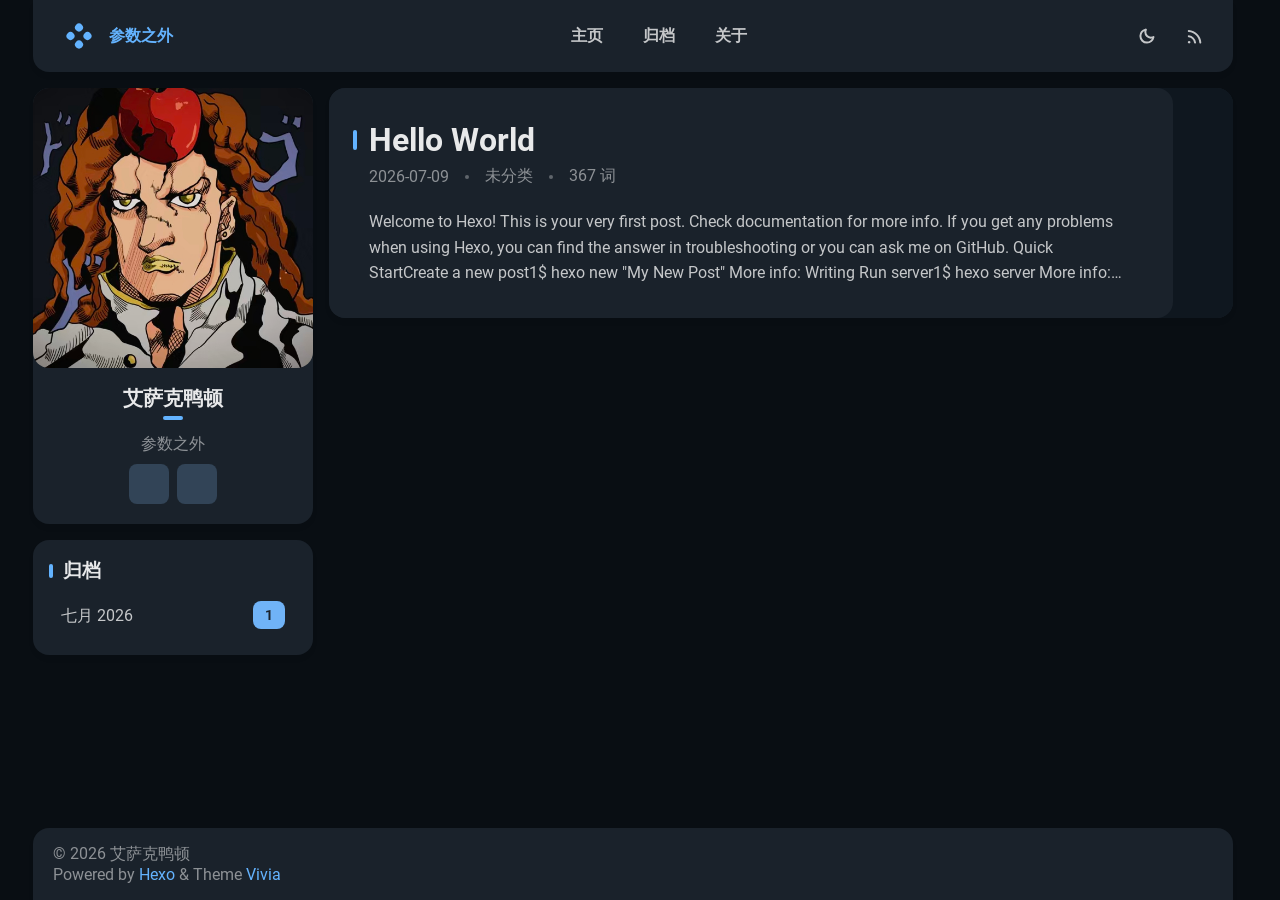
==== commit f9078300: "Site updated: 2026-07-09 14:18:12" ====
--- a/index.html
+++ b/index.html
@@ -59,11 +59,11 @@
   </nav>
   <nav id="main-nav">
     
-      <a class="main-nav-link" href="/">Home</a>
-    
-      <a class="main-nav-link" href="/archives">Archives</a>
-    
-      <a class="main-nav-link" href="/about">About</a>
+      <a class="main-nav-link" href="/">主页</a>
+    
+      <a class="main-nav-link" href="/archives">归档</a>
+    
+      <a class="main-nav-link" href="/about">关于</a>
     
   </nav>
   <nav id="sub-nav">
@@ -84,11 +84,11 @@
 <div id="nav-dropdown" class="hidden">
   <div id="dropdown-link-list">
     
-      <a class="nav-dropdown-link" href="/">Home</a>
-    
-      <a class="nav-dropdown-link" href="/archives">Archives</a>
-    
-      <a class="nav-dropdown-link" href="/about">About</a>
+      <a class="nav-dropdown-link" href="/">主页</a>
+    
+      <a class="nav-dropdown-link" href="/archives">归档</a>
+    
+      <a class="nav-dropdown-link" href="/about">关于</a>
     
     
       <a class="nav-dropdown-link" href="/atom.xml" title="RSS 订阅">RSS</a>
@@ -205,18 +205,17 @@
           <div class="truncate-text">
             
               Welcome to Hexo! This is your very first post. Check documentation for more info. If you get any problems when using Hexo, you can find the answer in troubleshooting or you can ask me on GitHub.
-Quick Start
-Create a new post
-1$ hexo new &quot;My New Post&quot;
+Quick StartCreate a new post1$ hexo new &quot;My New Post&quot;
+
 More info: Writing
-Run server
-1$ hexo server
+Run server1$ hexo server
+
 More info: Server
-Generate static files
-1$ hexo generate
+Generate static files1$ hexo generate
+
 More info: Generating
-Deploy to remote sites
-1$ hexo deploy
+Deploy to remote sites1$ hexo deploy
+
 More info: Deployment
 
             
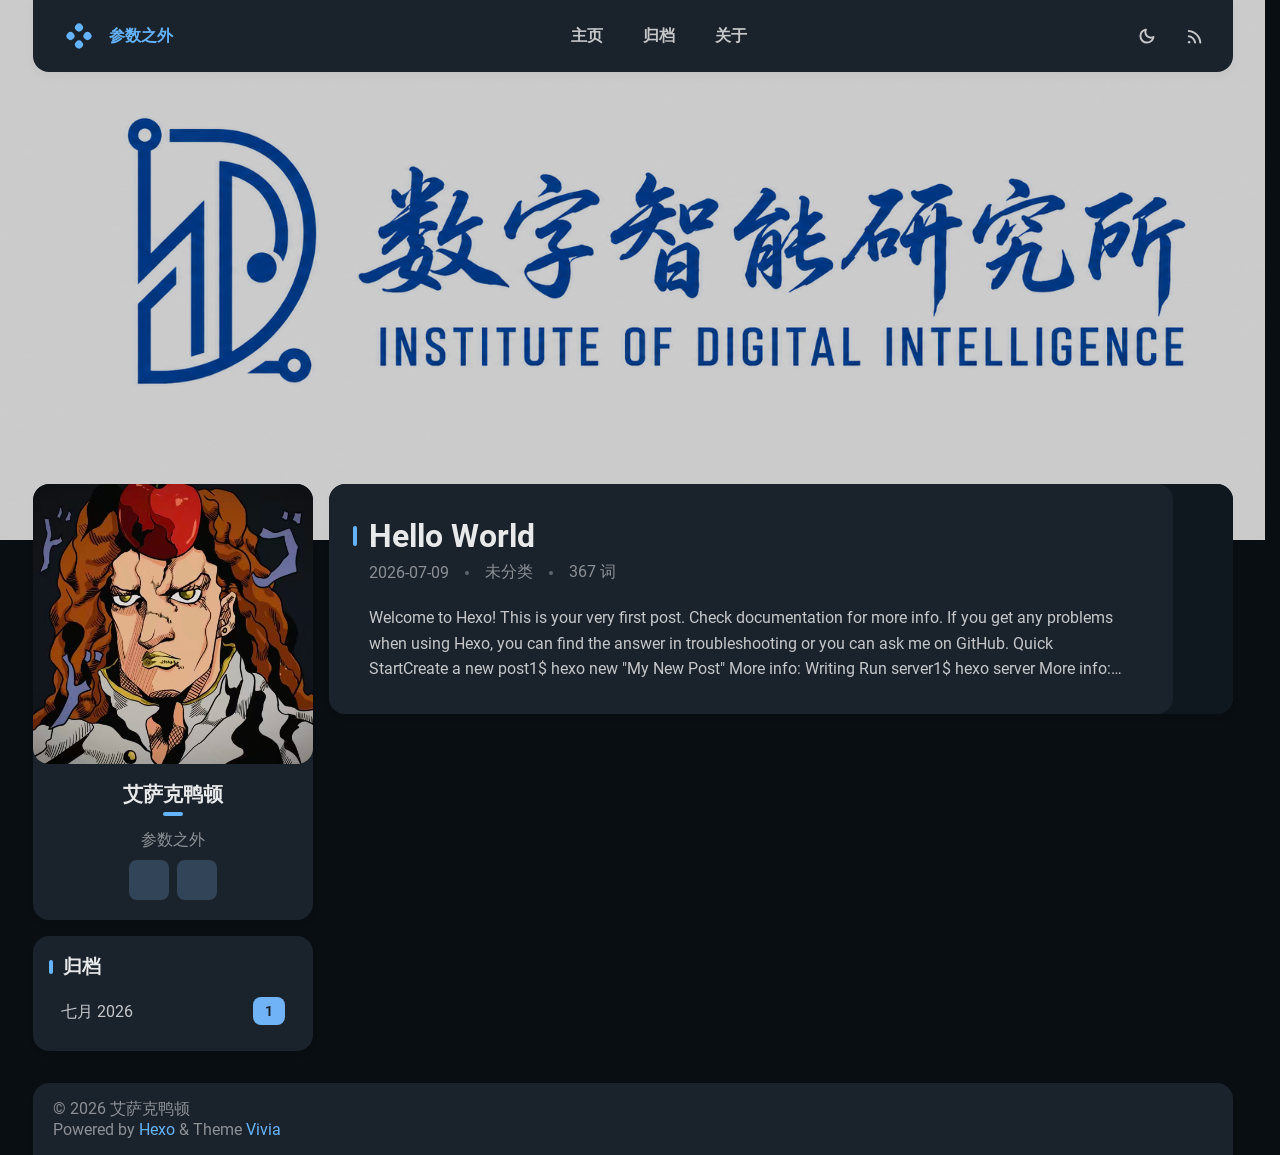
==== commit 8f336297: "Site updated: 2026-07-09 14:46:20" ====
--- a/index.html
+++ b/index.html
@@ -1,7 +1,7 @@
 <!DOCTYPE html>
 
 
-<html theme="dark" showBanner="true" hasBanner="false" > 
+<html theme="dark" showBanner="true" hasBanner="true" > 
 <link href="https://cdn.staticfile.org/font-awesome/6.4.2/css/fontawesome.min.css" rel="stylesheet">
 <link href="https://cdn.staticfile.org/font-awesome/6.4.2/css/brands.min.css" rel="stylesheet">
 <link href="https://cdn.staticfile.org/font-awesome/6.4.2/css/solid.min.css" rel="stylesheet">
@@ -42,6 +42,13 @@
 
 <body>
   
+  
+    
+<div id="banner" class=" is_home ">
+  <img src="/image.png" itemprop="image">
+  <div id="banner-dim"></div>
+</div>
+ 
    
   <div id="main-grid" class="  ">
     <div id="nav" class=" is_home "  >
